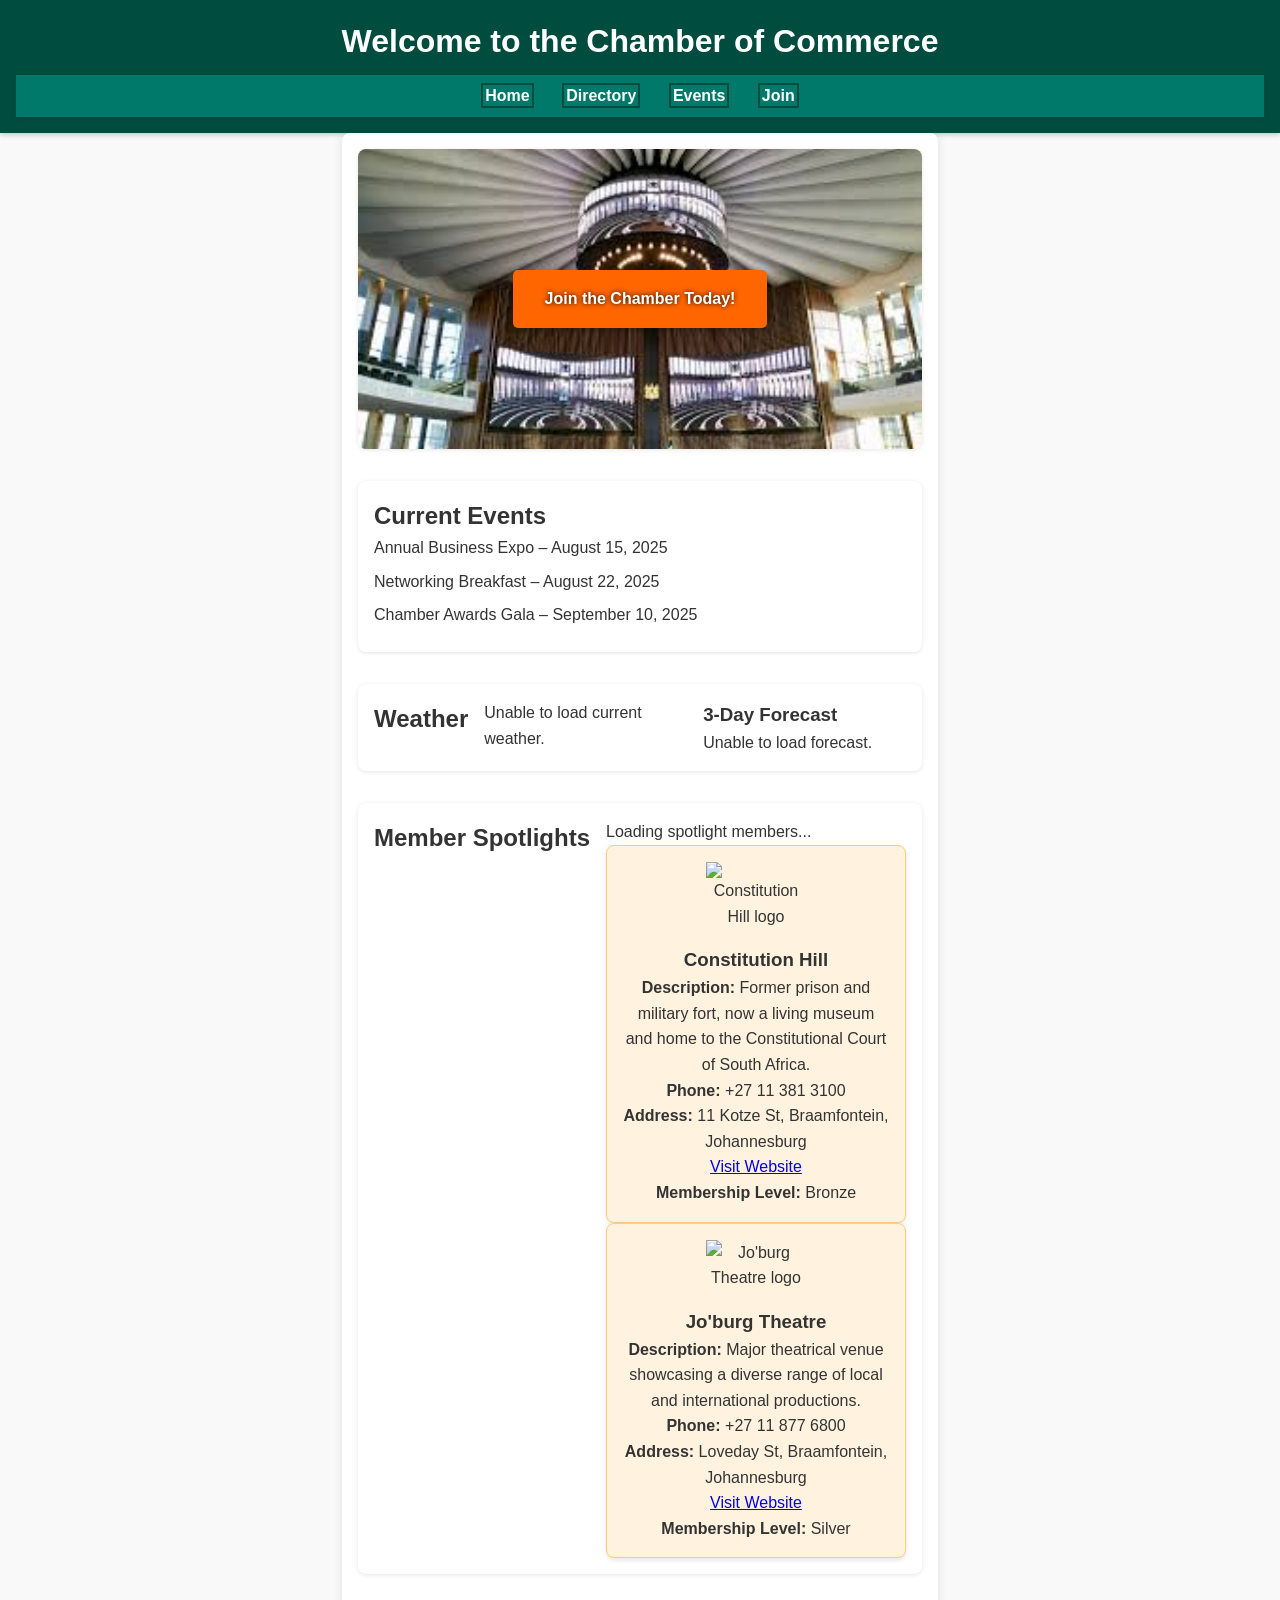
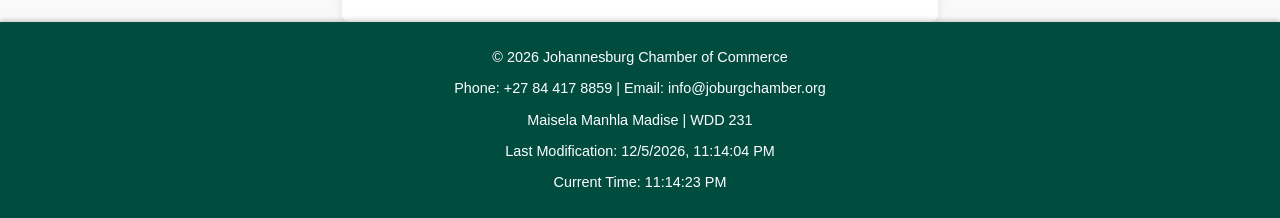
==== chamber/index.html @ 11a00ff9 "Add" ====
<!DOCTYPE html>
<html lang="en-US">
<head>
  <meta charset="UTF-8" />
  <meta name="viewport" content="width=device-width, initial-scale=1.0" />
  <meta name="description" content="Home of members for the Johannesburg Chamber of Commerce. Find local businesses and services." />
  <meta name="author" content="Maisela Manhla Madise" />
  <title>Chamber of Commerce Home</title>
  <link rel="stylesheet" href="styles/chamber.css" />
  <style>
   
    body {
      font-family: Arial, sans-serif;
      margin: 0; padding: 0;
      background: #f9f9f9;
      color: #333;
    }
    header, footer {
      background: #004d40;
      color: white;
      padding: 1rem;
      text-align: center;
    }
    nav a {
      color: white;
      margin: 0 1rem;
      text-decoration: none;
      font-weight: bold;
      outline: 2px solid #004d40; /* Fixed outline with numeric value */
      outline-offset: 2px;
    }
    nav a:hover, nav a:focus {
      background-color: #00332f; /* Darker teal for hover/focus */
      border-radius: 0.5px;
      outline-color: #ff6600; /* highlight on focus */
      outline-offset: 4px;
    }
    main {
      max-width: 1200px;
      margin: auto;
      padding: 1rem;
    }
    .hero {
      position: relative;
      background: url('images/chamber.jpeg') center/cover no-repeat;
      height: 300px;
      display: flex;
      align-items: center;
      justify-content: center;
      color: white;
      text-shadow: 0 0 5px black;
      margin-bottom: 2rem;
    }
    .hero a {
      background: #ff6600;
      padding: 1rem 2rem;
      color: white;
      text-decoration: none;
      font-weight: bold;
      border-radius: 5px;
      box-shadow: 0 3px 6px rgba(0,0,0,0.3);
    }
    section {
      margin-bottom: 2rem;
      background: white;
      padding: 1rem;
      border-radius: 8px;
      box-shadow: 0 1px 4px rgba(0,0,0,0.1);
    }
    .events ul {
      list-style: none;
      padding: 0;
    }
    .events li {
      margin-bottom: 0.5rem;
    }
    .weather {
      display: flex;
      flex-wrap: wrap;
      gap: 1rem;
    }
    .current-weather, .forecast {
      flex: 1 1 200px;
    }
    .forecast-day {
      background: #e3f2fd;
      margin: 0.5rem 0;
      padding: 0.5rem;
      border-radius: 5px;
    }
    .spotlights {
      display: flex;
      flex-wrap: wrap;
      gap: 1rem;
      justify-content: center;
    }
    .spotlight-card {
      background: #fff3e0;
      border: 1px solid #ffcc80;
      border-radius: 8px;
      padding: 1rem;
      width: 300px;
      box-shadow: 0 2px 5px rgba(0,0,0,0.1);
      text-align: center;
    }
    .spotlight-card img {
      max-width: 100px;
      height: auto;
      margin-bottom: 1rem;
    }
    /* Responsive */
    @media (max-width: 600px) {
      .weather {
        flex-direction: column;
      }
      .spotlights {
        flex-direction: column;
        align-items: center;
      }
    }
  </style>
</head>
<body>

<header>
  <h1>Welcome to the Chamber of Commerce</h1>
  <nav>
    <a href="index.html">Home</a>
    <a href="directory.html">Directory</a>
    <a href="events.html">Events</a>
    <a href="join.html">Join</a>
  </nav>
</header>

<main>
  <section class="hero">
    <a href="join.html" role="button" aria-label="Join the Chamber Today">Join the Chamber Today!</a>
  </section>

  <section class="events">
    <h2>Current Events</h2>
    <ul>
      <li>Annual Business Expo – August 15, 2025</li>
      <li>Networking Breakfast – August 22, 2025</li>
      <li>Chamber Awards Gala – September 10, 2025</li>
    </ul>
  </section>

  <section class="weather">
    <h2>Weather</h2>
    <div class="current-weather" aria-live="polite" aria-atomic="true">
      <p>Loading current weather...</p>
    </div>
    <div class="forecast">
      <h3>3-Day Forecast</h3>
      <div id="forecast-container" aria-live="polite" aria-atomic="true">Loading forecast...</div>
    </div>
  </section>

  <section class="spotlights">
    <h2>Member Spotlights</h2>
    <div id="spotlight-container" aria-live="polite" aria-atomic="true">
      <p>Loading spotlight members...</p>
    </div>
  </section>
</main>

<footer>
  <p>&copy; <span id="copyright-year"></span> Johannesburg Chamber of Commerce</p>
  <p>Phone: +27 84 417 8859 | Email: info@joburgchamber.org</p>
  <p>Maisela Manhla Madise | WDD 231</p>
  <p>Last Modification: <span id="last-modified"></span></p>
  <p>Current Time: <span id="current-time"></span></p>
</footer>

<script src="scripts/weather.js"></script>
<script src="scripts/spotlight.js"></script>
<script src="scripts/chamber.js"></script>

<script>
  // Dynamic footer info script
  document.getElementById('copyright-year').textContent = new Date().getFullYear();
  document.getElementById('last-modified').textContent = new Date(document.lastModified).toLocaleString();

  function updateCurrentTime() {
    const now = new Date();
    document.getElementById('current-time').textContent = now.toLocaleTimeString();
  }
  updateCurrentTime();
  setInterval(updateCurrentTime, 1000);
</script>

</body>
</html>
---- chamber/styles/chamber.css ----
/* Basic CSS Reset */
*, *::before, *::after {
  box-sizing: border-box;
  margin: 0;
  padding: 0;
}

body {
  font-family: 'Arial', sans-serif;
  line-height: 1.6;
  color: #333;
  background-color: #f4f4f4;
  min-height: 100vh; /* Ensure body takes full viewport height */
  display: flex;
  flex-direction: column; /* For sticky footer */
}

header {
  background-color: #004d40; /* Dark Teal */
  color: #fff;
  padding: 1rem 0;
  text-align: center;
  box-shadow: 0 2px 5px rgba(0,0,0,0.2);
}

header h1 {
  margin-bottom: 0.5rem;
}

nav {
  background-color: #00796b; /* Medium Teal */
  padding: 0.5rem 0;
  box-shadow: 0 2px 5px rgba(0,0,0,0.1);
}

nav ul {
  list-style: none;
  display: flex;
  justify-content: center;
  gap: 1.5rem;
}

nav ul li a {
  color: #fff;
  text-decoration: none;
  padding: 0.5rem 1rem;
  display: block;
  transition: background-color 0.3s ease;
}

nav ul li a:hover {
  background-color: #004d40; /* Darker Teal on hover */
  border-radius: 5px;
}

nav ul li a:focus {
  outline: 3px solid #004d40;
  outline-offset: 2px;
}

main {
  flex: 1; /* Allows main content to grow and push footer down */
  padding: 20px;
  max-width: 1200px;
  margin: 20px auto;
  background-color: #fff;
  border-radius: 8px;
  box-shadow: 0 0 10px rgba(0,0,0,0.1);
  transition: all 0.3s ease;
}

.view-toggle {
  text-align: center;
  margin-bottom: 20px;
}

.view-toggle button {
  background-color: #00796b;
  color: white;
  border: none;
  padding: 10px 20px;
  margin: 0 5px;
  border-radius: 5px;
  cursor: pointer;
  font-size: 1rem;
  transition: background-color 0.3s ease, transform 0.2s ease;
}

.view-toggle button:hover {
  background-color: #004d40;
  transform: translateY(-2px);
}

.view-toggle button:focus {
  outline: 3px solid #004d40;
  outline-offset: 2px;
}

.view-toggle button.active {
  background-color: #004d40;
  box-shadow: inset 0 0 5px rgba(0,0,0,0.3);
}

/* Grid View Styles */
.member-display.grid-view {
  display: grid;
  grid-template-columns: repeat(auto-fit, minmax(280px, 1fr));
  gap: 20px;
  transition: all 0.3s ease;
}

.member-card {
  background-color: #f9f9f9;
  border: 1px solid #ddd;
  border-radius: 8px;
  padding: 15px;
  text-align: center;
  box-shadow: 0 2px 5px rgba(0,0,0,0.1);
  transition: transform 0.2s ease, box-shadow 0.2s ease;
}

.member-card:hover {
  transform: translateY(-5px);
  box-shadow: 0 4px 10px rgba(0,0,0,0.15);
}

.member-card img {
  max-width: 100%;
  height: 150px; /* Fixed height for consistency */
  object-fit: contain; /* Ensures image fits without cropping */
  border-radius: 4px;
  margin-bottom: 10px;
  background-color: #e0e0e0; /* Placeholder background */
  opacity: 0;
  animation: fadeIn 0.6s forwards;
}

.member-card h3 {
  color: #004d40;
  margin-bottom: 5px;
}

.member-card p {
  font-size: 0.9rem;
  margin-bottom: 3px;
}

.member-card a {
  color: #00796b;
  text-decoration: none;
  font-weight: bold;
  display: block;
  margin-top: 10px;
}

.member-card a:hover {
  text-decoration: underline;
}

.member-card a:focus {
  outline: 3px solid #004d40;
  outline-offset: 2px;
}

/* List View Styles */
.member-display.list-view {
  display: flex;
  flex-direction: column;
  gap: 10px;
  transition: all 0.3s ease;
}

.member-list-item {
  background-color: #f9f9f9;
  border: 1px solid #ddd;
  border-radius: 8px;
  padding: 10px 15px;
  display: flex;
  align-items: center;
  gap: 15px;
  box-shadow: 0 1px 3px rgba(0,0,0,0.08);
  transition: background-color 0.2s ease;
}

.member-list-item:hover {
  background-color: #eef;
}

.member-list-item img {
  width: 60px; /* Smaller image for list view */
  height: 60px;
  object-fit: contain;
  border-radius: 4px;
  flex-shrink: 0; /* Prevent image from shrinking */
  background-color: #e0e0e0; /* Placeholder background */
  opacity: 0;
  animation: fadeIn 0.6s forwards;
}

.member-info {
  flex-grow: 1;
}

.member-info h3 {
  color: #004d40;
  margin-bottom: 2px;
}

.member-info p {
  font-size: 0.85rem;
  margin-bottom: 1px;
}

.member-info a {
  color: #00796b;
  text-decoration: none;
  font-weight: bold;
  font-size: 0.85rem;
}

.member-info a:hover {
  text-decoration: underline;
}

.member-info a:focus {
  outline: 3px solid #004d40;
  outline-offset: 2px;
}

footer {
  background-color: #004d40;
  color: #fff;
  text-align: center;
  padding: 1.5rem 0;
  margin-top: auto; /* Pushes footer to the bottom */
  box-shadow: 0 -2px 5px rgba(0,0,0,0.2);
  /* Uncomment below to make footer sticky */
  /* position: sticky;
  bottom: 0;
  z-index: 1000; */
}

footer p {
  margin: 0.5rem 0;
  font-size: 0.9rem;
}

/* Fade-in animation */
@keyframes fadeIn {
  to {
    opacity: 1;
  }
}

/* Responsive adjustments */
@media (max-width: 768px) {
  nav ul {
      flex-direction: column;
      gap: 0;
  }

  nav ul li a {
      padding: 0.8rem 1rem;
      text-align: center;
  }

  .member-display.grid-view {
      grid-template-columns: 1fr; /* Single column for smaller screens */
  }

  .member-list-item {
      flex-direction: column;
      text-align: center;
  }

  .member-list-item img {
      margin-bottom: 10px;
  }
}

@media (max-width: 480px) {
  header h1 {
      font-size: 1.8rem;
  }

  .view-toggle button {
      padding: 8px 15px;
      font-size: 0.9rem;
  }
}
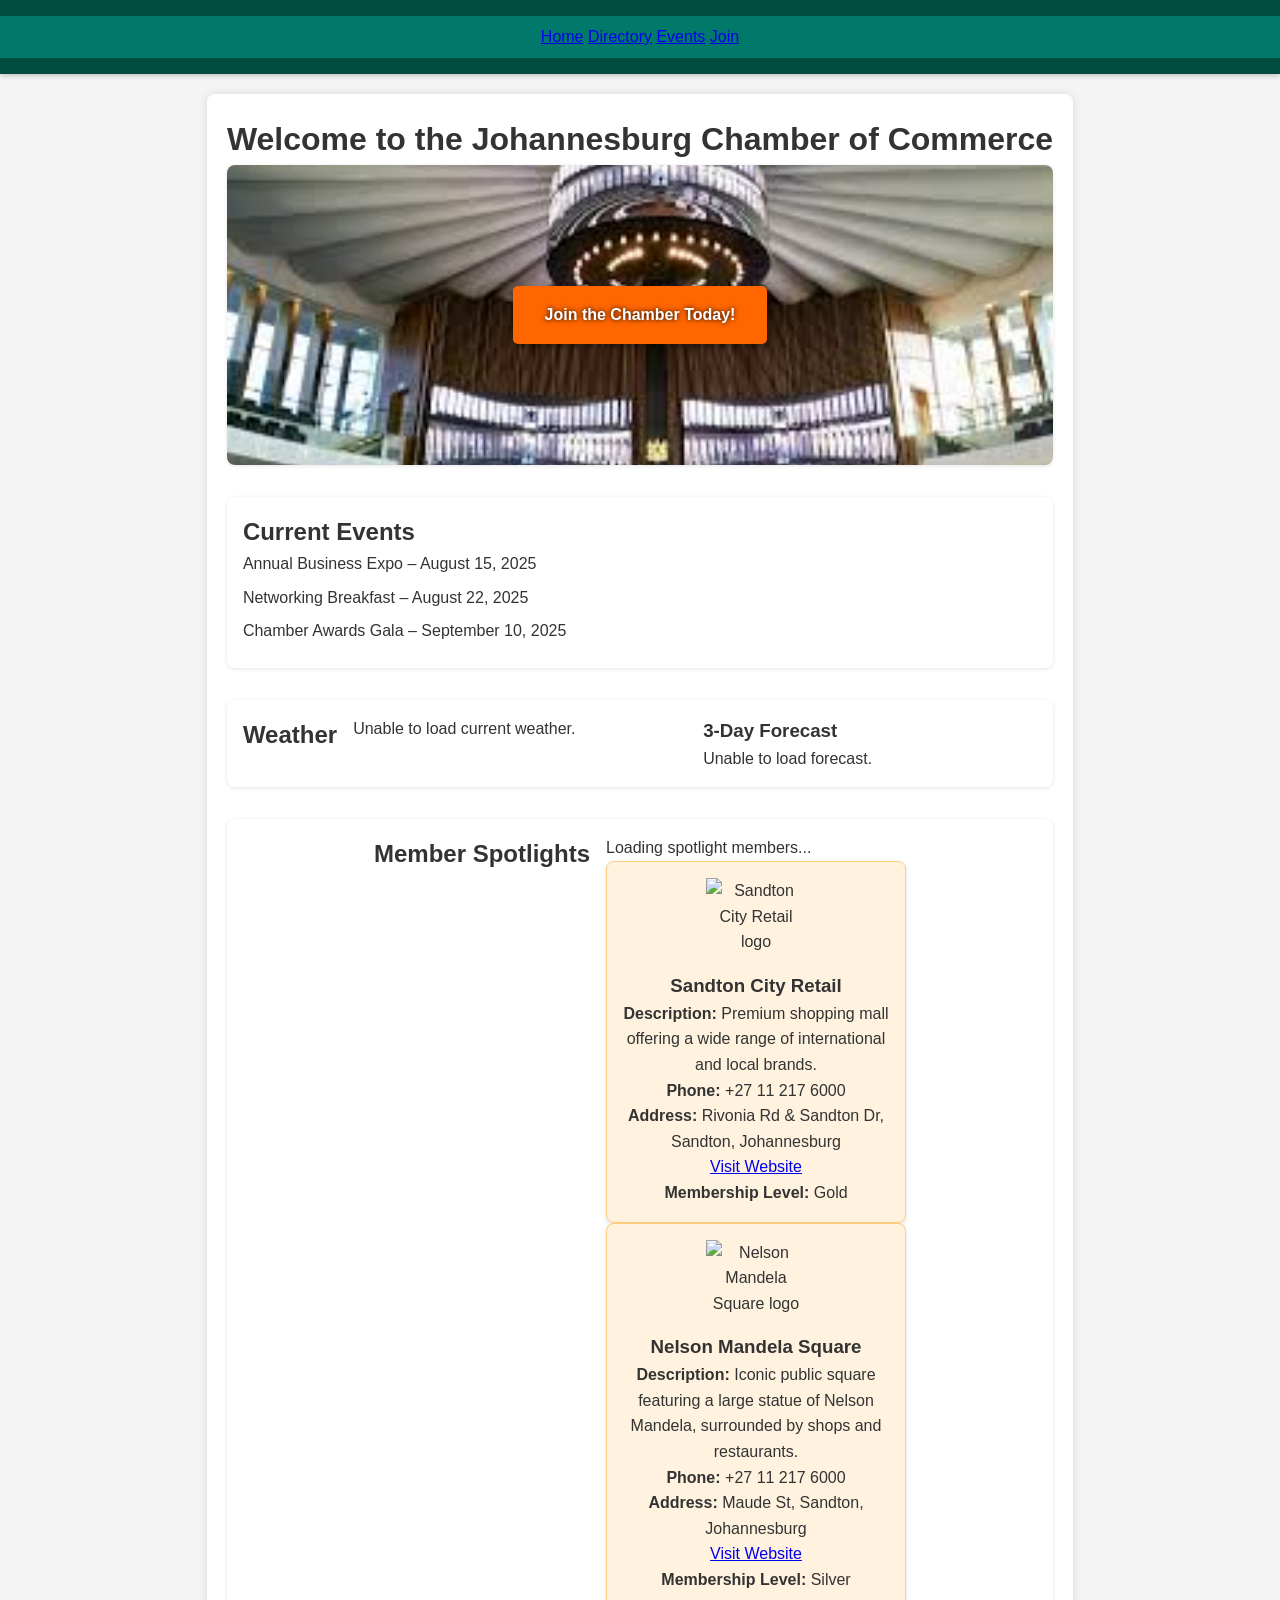
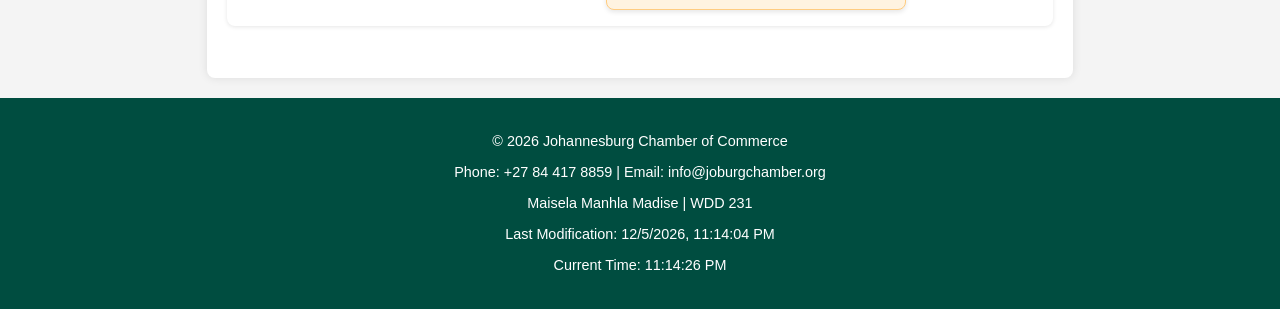
==== commit 1aaf7bba: "Updated" ====
--- a/chamber/index.html
+++ b/chamber/index.html
@@ -1,129 +1,27 @@
 <!DOCTYPE html>
 <html lang="en-US">
 <head>
-  <meta charset="UTF-8" />
-  <meta name="viewport" content="width=device-width, initial-scale=1.0" />
-  <meta name="description" content="Home of members for the Johannesburg Chamber of Commerce. Find local businesses and services." />
-  <meta name="author" content="Maisela Manhla Madise" />
-  <title>Chamber of Commerce Home</title>
-  <link rel="stylesheet" href="styles/chamber.css" />
-  <style>
-   
-    body {
-      font-family: Arial, sans-serif;
-      margin: 0; padding: 0;
-      background: #f9f9f9;
-      color: #333;
-    }
-    header, footer {
-      background: #004d40;
-      color: white;
-      padding: 1rem;
-      text-align: center;
-    }
-    nav a {
-      color: white;
-      margin: 0 1rem;
-      text-decoration: none;
-      font-weight: bold;
-      outline: 2px solid #004d40; /* Fixed outline with numeric value */
-      outline-offset: 2px;
-    }
-    nav a:hover, nav a:focus {
-      background-color: #00332f; /* Darker teal for hover/focus */
-      border-radius: 0.5px;
-      outline-color: #ff6600; /* highlight on focus */
-      outline-offset: 4px;
-    }
-    main {
-      max-width: 1200px;
-      margin: auto;
-      padding: 1rem;
-    }
-    .hero {
-      position: relative;
-      background: url('images/chamber.jpeg') center/cover no-repeat;
-      height: 300px;
-      display: flex;
-      align-items: center;
-      justify-content: center;
-      color: white;
-      text-shadow: 0 0 5px black;
-      margin-bottom: 2rem;
-    }
-    .hero a {
-      background: #ff6600;
-      padding: 1rem 2rem;
-      color: white;
-      text-decoration: none;
-      font-weight: bold;
-      border-radius: 5px;
-      box-shadow: 0 3px 6px rgba(0,0,0,0.3);
-    }
-    section {
-      margin-bottom: 2rem;
-      background: white;
-      padding: 1rem;
-      border-radius: 8px;
-      box-shadow: 0 1px 4px rgba(0,0,0,0.1);
-    }
-    .events ul {
-      list-style: none;
-      padding: 0;
-    }
-    .events li {
-      margin-bottom: 0.5rem;
-    }
-    .weather {
-      display: flex;
-      flex-wrap: wrap;
-      gap: 1rem;
-    }
-    .current-weather, .forecast {
-      flex: 1 1 200px;
-    }
-    .forecast-day {
-      background: #e3f2fd;
-      margin: 0.5rem 0;
-      padding: 0.5rem;
-      border-radius: 5px;
-    }
-    .spotlights {
-      display: flex;
-      flex-wrap: wrap;
-      gap: 1rem;
-      justify-content: center;
-    }
-    .spotlight-card {
-      background: #fff3e0;
-      border: 1px solid #ffcc80;
-      border-radius: 8px;
-      padding: 1rem;
-      width: 300px;
-      box-shadow: 0 2px 5px rgba(0,0,0,0.1);
-      text-align: center;
-    }
-    .spotlight-card img {
-      max-width: 100px;
-      height: auto;
-      margin-bottom: 1rem;
-    }
-    /* Responsive */
-    @media (max-width: 600px) {
-      .weather {
-        flex-direction: column;
-      }
-      .spotlights {
-        flex-direction: column;
-        align-items: center;
-      }
-    }
-  </style>
+  <meta charset="utf-8">
+  <meta name="viewport" content="width=device-width, initial-scale=1.0">
+  <meta name="description" content="Connect with local businesses, explore events, and discover opportunities at the Johannesburg Chamber of Commerce.">
+  <meta name="author" content="Maisela Manhla Madise">
+  <title>Johannesburg Chamber of Commerce | Home</title>
+  
+  <!-- Favicon -->
+  <link rel="icon" href="images/favicon.ico" type="image/x-icon">
+
+  <!-- Open Graph Metadata -->
+  <meta property="og:title" content="Johannesburg Chamber of Commerce">
+  <meta property="og:description" content="Supporting businesses, hosting events, and building community in Johannesburg.">
+  <meta property="og:image" content="images/chamber.jpeg">
+  <meta property="og:url" content="https://yourchamberurl.com">
+
+  <!-- External CSS -->
+  <link rel="stylesheet" href="styles/chamber.css">
 </head>
 <body>
 
 <header>
-  <h1>Welcome to the Chamber of Commerce</h1>
   <nav>
     <a href="index.html">Home</a>
     <a href="directory.html">Directory</a>
@@ -133,6 +31,8 @@
 </header>
 
 <main>
+  <h1>Welcome to the Johannesburg Chamber of Commerce</h1>
+
   <section class="hero">
     <a href="join.html" role="button" aria-label="Join the Chamber Today">Join the Chamber Today!</a>
   </section>
@@ -173,12 +73,13 @@
   <p>Current Time: <span id="current-time"></span></p>
 </footer>
 
+<!-- External JavaScript -->
 <script src="scripts/weather.js"></script>
 <script src="scripts/spotlight.js"></script>
 <script src="scripts/chamber.js"></script>
 
+<!-- Footer Script -->
 <script>
-  // Dynamic footer info script
   document.getElementById('copyright-year').textContent = new Date().getFullYear();
   document.getElementById('last-modified').textContent = new Date(document.lastModified).toLocaleString();
 
--- a/chamber/styles/chamber.css
+++ b/chamber/styles/chamber.css
@@ -1,4 +1,4 @@
-/* Basic CSS Reset */
+/* ---------------- GLOBAL RESET & BASE ---------------- */
 *, *::before, *::after {
   box-sizing: border-box;
   margin: 0;
@@ -10,27 +10,23 @@
   line-height: 1.6;
   color: #333;
   background-color: #f4f4f4;
-  min-height: 100vh; /* Ensure body takes full viewport height */
-  display: flex;
-  flex-direction: column; /* For sticky footer */
-}
-
+  min-height: 100vh;
+  display: flex;
+  flex-direction: column;
+}
+
+/* ---------------- HEADER & NAV ---------------- */
 header {
-  background-color: #004d40; /* Dark Teal */
+  background-color: #004d40;
   color: #fff;
   padding: 1rem 0;
   text-align: center;
   box-shadow: 0 2px 5px rgba(0,0,0,0.2);
 }
 
-header h1 {
-  margin-bottom: 0.5rem;
-}
-
 nav {
-  background-color: #00796b; /* Medium Teal */
+  background-color: #00796b;
   padding: 0.5rem 0;
-  box-shadow: 0 2px 5px rgba(0,0,0,0.1);
 }
 
 nav ul {
@@ -38,6 +34,7 @@
   display: flex;
   justify-content: center;
   gap: 1.5rem;
+  flex-wrap: wrap;
 }
 
 nav ul li a {
@@ -49,26 +46,106 @@
 }
 
 nav ul li a:hover {
-  background-color: #004d40; /* Darker Teal on hover */
+  background-color: #004d40;
   border-radius: 5px;
 }
 
 nav ul li a:focus {
-  outline: 3px solid #004d40;
+  outline: 3px solid #ff6600;
   outline-offset: 2px;
 }
 
+/* ---------------- MAIN ---------------- */
 main {
-  flex: 1; /* Allows main content to grow and push footer down */
+  flex: 1;
   padding: 20px;
   max-width: 1200px;
   margin: 20px auto;
   background-color: #fff;
   border-radius: 8px;
   box-shadow: 0 0 10px rgba(0,0,0,0.1);
-  transition: all 0.3s ease;
-}
-
+}
+
+/* ---------------- HOMEPAGE SECTIONS ---------------- */
+.hero {
+  background: url('../images/chamber.jpeg') center/cover no-repeat;
+  height: 300px;
+  display: flex;
+  align-items: center;
+  justify-content: center;
+  color: white;
+  text-shadow: 0 0 5px black;
+  margin-bottom: 2rem;
+}
+
+.hero a {
+  background: #ff6600;
+  padding: 1rem 2rem;
+  color: white;
+  text-decoration: none;
+  font-weight: bold;
+  border-radius: 5px;
+  box-shadow: 0 3px 6px rgba(0,0,0,0.3);
+}
+
+section {
+  margin-bottom: 2rem;
+  background: white;
+  padding: 1rem;
+  border-radius: 8px;
+  box-shadow: 0 1px 4px rgba(0,0,0,0.1);
+}
+
+.events ul {
+  list-style: none;
+  padding-left: 0;
+}
+
+.events li {
+  margin-bottom: 0.5rem;
+}
+
+.weather {
+  display: flex;
+  flex-wrap: wrap;
+  gap: 1rem;
+}
+
+.current-weather, .forecast {
+  flex: 1 1 200px;
+}
+
+.forecast-day {
+  background: #e3f2fd;
+  margin: 0.5rem 0;
+  padding: 0.5rem;
+  border-radius: 5px;
+}
+
+.spotlights {
+  display: flex;
+  flex-wrap: wrap;
+  gap: 1rem;
+  justify-content: center;
+}
+
+.spotlight-card {
+  background: #fff3e0;
+  border: 1px solid #ffcc80;
+  border-radius: 8px;
+  padding: 1rem;
+  width: 300px;
+  text-align: center;
+  box-shadow: 0 2px 5px rgba(0,0,0,0.1);
+}
+
+.spotlight-card img {
+  max-width: 100px;
+  height: auto;
+  margin-bottom: 1rem;
+}
+
+/* ---------------- DIRECTORY VIEW TOGGLE ---------------- */
 .view-toggle {
   text-align: center;
   margin-bottom: 20px;
@@ -101,12 +178,11 @@
   box-shadow: inset 0 0 5px rgba(0,0,0,0.3);
 }
 
-/* Grid View Styles */
+/* ---------------- GRID VIEW ---------------- */
 .member-display.grid-view {
   display: grid;
   grid-template-columns: repeat(auto-fit, minmax(280px, 1fr));
   gap: 20px;
-  transition: all 0.3s ease;
 }
 
 .member-card {
@@ -116,23 +192,15 @@
   padding: 15px;
   text-align: center;
   box-shadow: 0 2px 5px rgba(0,0,0,0.1);
-  transition: transform 0.2s ease, box-shadow 0.2s ease;
-}
-
-.member-card:hover {
-  transform: translateY(-5px);
-  box-shadow: 0 4px 10px rgba(0,0,0,0.15);
 }
 
 .member-card img {
   max-width: 100%;
-  height: 150px; /* Fixed height for consistency */
-  object-fit: contain; /* Ensures image fits without cropping */
+  height: 150px;
+  object-fit: contain;
   border-radius: 4px;
   margin-bottom: 10px;
-  background-color: #e0e0e0; /* Placeholder background */
-  opacity: 0;
-  animation: fadeIn 0.6s forwards;
+  background-color: #e0e0e0;
 }
 
 .member-card h3 {
@@ -157,17 +225,11 @@
   text-decoration: underline;
 }
 
-.member-card a:focus {
-  outline: 3px solid #004d40;
-  outline-offset: 2px;
-}
-
-/* List View Styles */
+/* ---------------- LIST VIEW ---------------- */
 .member-display.list-view {
   display: flex;
   flex-direction: column;
   gap: 10px;
-  transition: all 0.3s ease;
 }
 
 .member-list-item {
@@ -178,23 +240,14 @@
   display: flex;
   align-items: center;
   gap: 15px;
-  box-shadow: 0 1px 3px rgba(0,0,0,0.08);
-  transition: background-color 0.2s ease;
-}
-
-.member-list-item:hover {
-  background-color: #eef;
 }
 
 .member-list-item img {
-  width: 60px; /* Smaller image for list view */
+  width: 60px;
   height: 60px;
   object-fit: contain;
   border-radius: 4px;
-  flex-shrink: 0; /* Prevent image from shrinking */
-  background-color: #e0e0e0; /* Placeholder background */
-  opacity: 0;
-  animation: fadeIn 0.6s forwards;
+  background-color: #e0e0e0;
 }
 
 .member-info {
@@ -218,26 +271,13 @@
   font-size: 0.85rem;
 }
 
-.member-info a:hover {
-  text-decoration: underline;
-}
-
-.member-info a:focus {
-  outline: 3px solid #004d40;
-  outline-offset: 2px;
-}
-
+/* ---------------- FOOTER ---------------- */
 footer {
   background-color: #004d40;
   color: #fff;
   text-align: center;
   padding: 1.5rem 0;
-  margin-top: auto; /* Pushes footer to the bottom */
-  box-shadow: 0 -2px 5px rgba(0,0,0,0.2);
-  /* Uncomment below to make footer sticky */
-  /* position: sticky;
-  bottom: 0;
-  z-index: 1000; */
+  margin-top: auto;
 }
 
 footer p {
@@ -245,46 +285,44 @@
   font-size: 0.9rem;
 }
 
-/* Fade-in animation */
+/* ---------------- ANIMATIONS ---------------- */
 @keyframes fadeIn {
-  to {
-    opacity: 1;
-  }
-}
-
-/* Responsive adjustments */
+  from { opacity: 0; }
+  to { opacity: 1; }
+}
+
+/* ---------------- RESPONSIVE ---------------- */
 @media (max-width: 768px) {
   nav ul {
-      flex-direction: column;
-      gap: 0;
+    flex-direction: column;
+    gap: 0;
   }
 
   nav ul li a {
-      padding: 0.8rem 1rem;
-      text-align: center;
+    text-align: center;
   }
 
   .member-display.grid-view {
-      grid-template-columns: 1fr; /* Single column for smaller screens */
+    grid-template-columns: 1fr;
   }
 
   .member-list-item {
-      flex-direction: column;
-      text-align: center;
+    flex-direction: column;
+    text-align: center;
   }
 
   .member-list-item img {
-      margin-bottom: 10px;
+    margin-bottom: 10px;
   }
 }
 
 @media (max-width: 480px) {
   header h1 {
-      font-size: 1.8rem;
+    font-size: 1.8rem;
   }
 
   .view-toggle button {
-      padding: 8px 15px;
-      font-size: 0.9rem;
-  }
-}
+    padding: 8px 15px;
+    font-size: 0.9rem;
+  }
+}
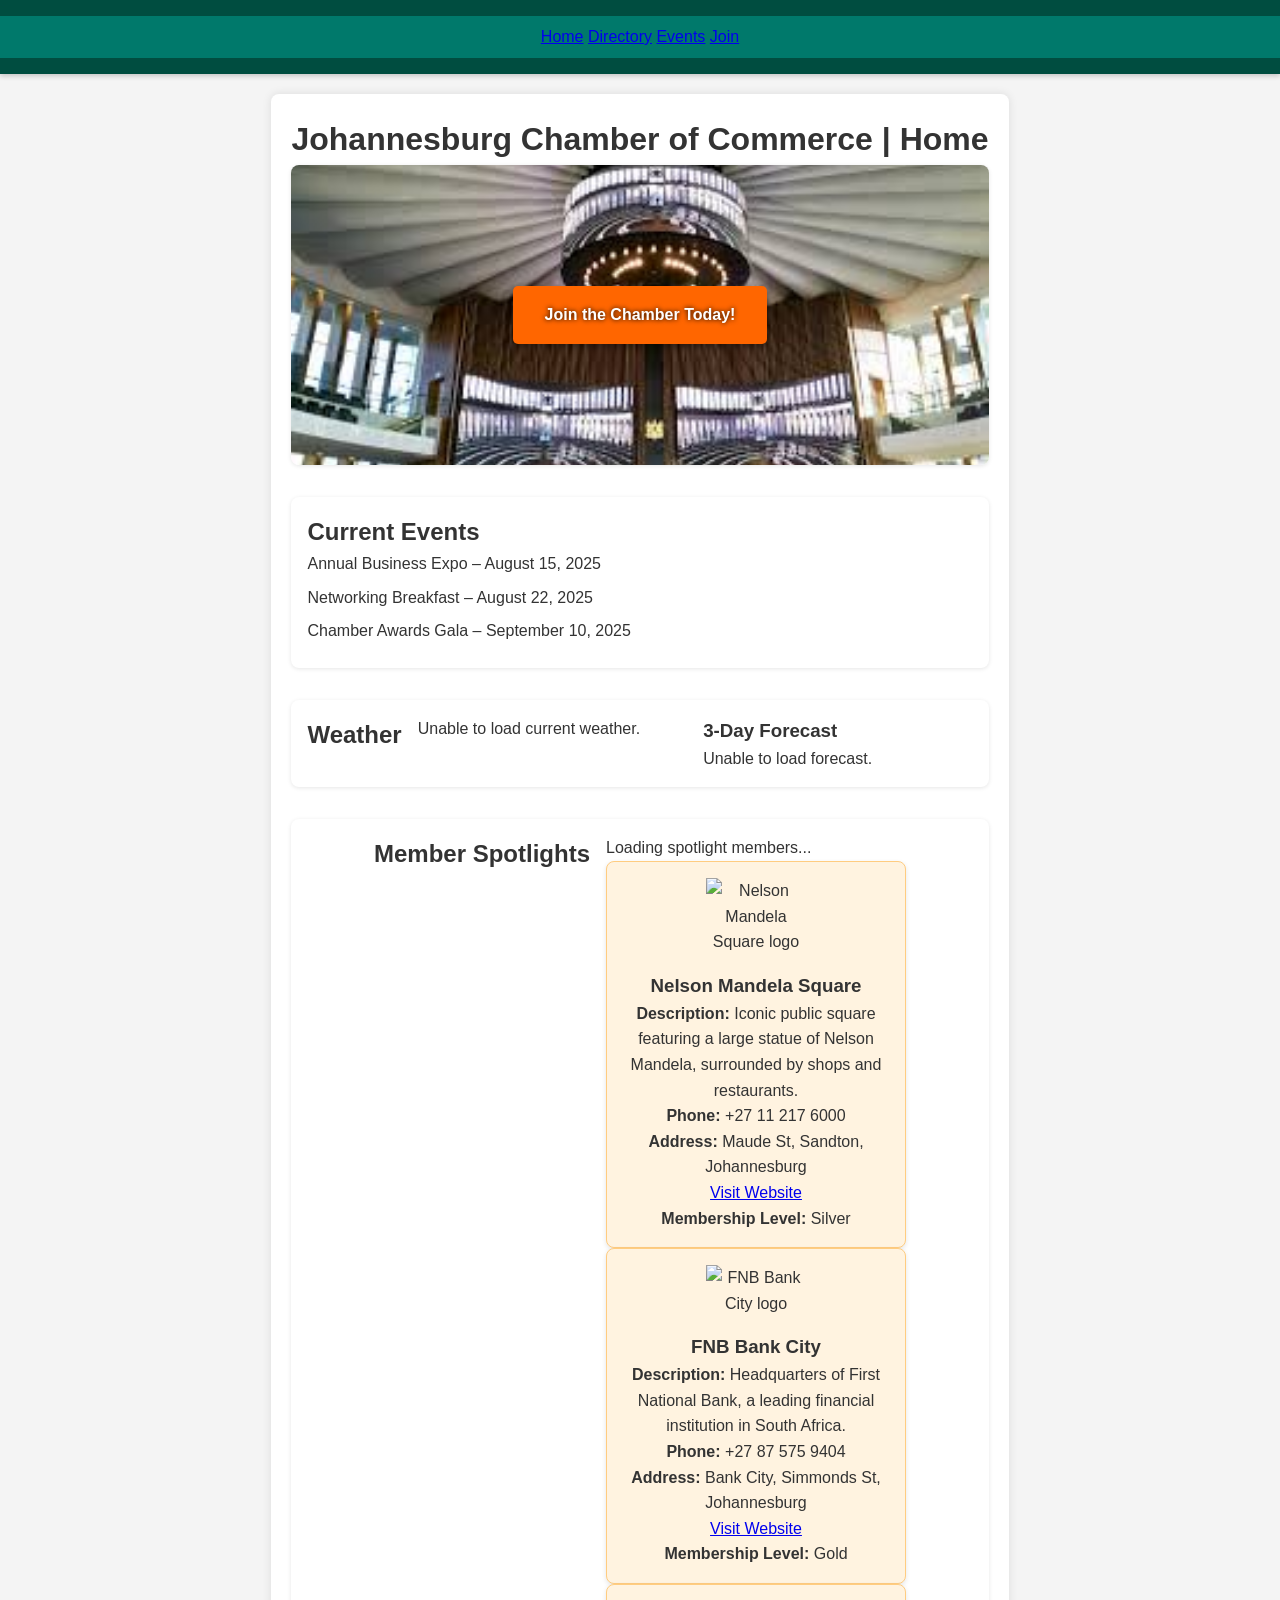
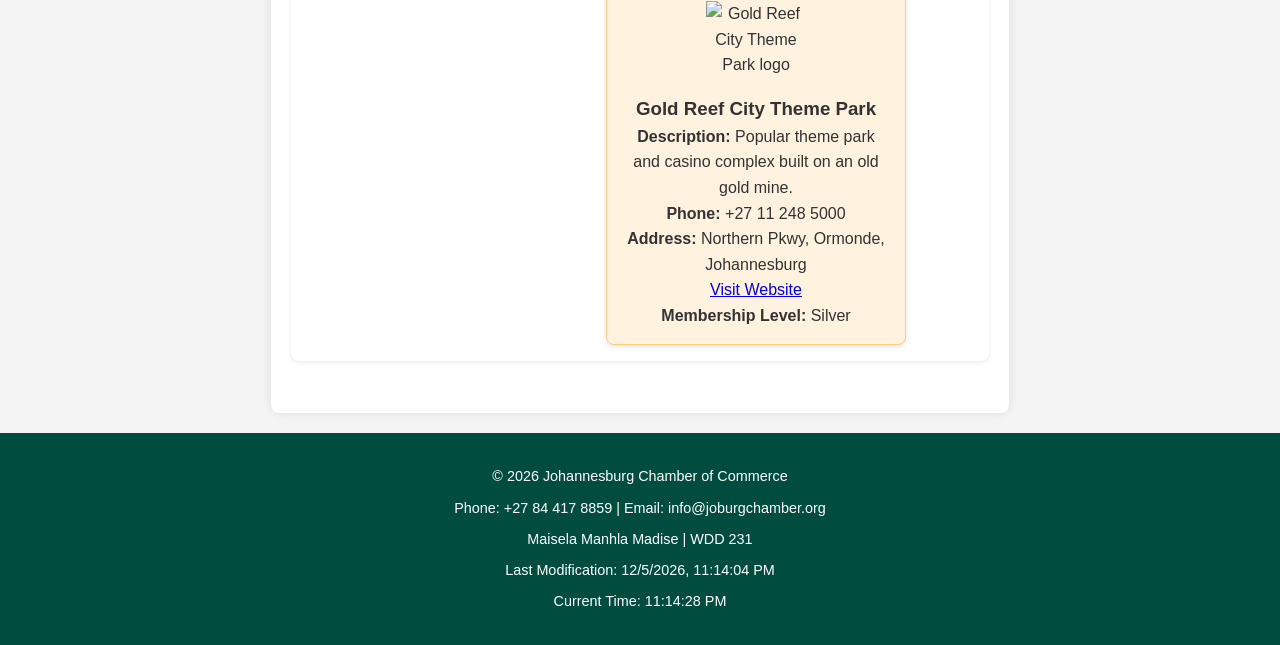
==== commit ad634ad3: "New" ====
--- a/chamber/index.html
+++ b/chamber/index.html
@@ -1,20 +1,21 @@
 <!DOCTYPE html>
 <html lang="en-US">
 <head>
-  <meta charset="utf-8">
+  <meta charset="UTF-8">
   <meta name="viewport" content="width=device-width, initial-scale=1.0">
-  <meta name="description" content="Connect with local businesses, explore events, and discover opportunities at the Johannesburg Chamber of Commerce.">
+  <meta name="description" content="Home of members for the Johannesburg Chamber of Commerce. Find local businesses and services.">
   <meta name="author" content="Maisela Manhla Madise">
   <title>Johannesburg Chamber of Commerce | Home</title>
-  
+
   <!-- Favicon -->
   <link rel="icon" href="images/favicon.ico" type="image/x-icon">
+  <link rel="shortcut icon" href="images/favicon.ico" type="image/x-icon">
 
   <!-- Open Graph Metadata -->
-  <meta property="og:title" content="Johannesburg Chamber of Commerce">
-  <meta property="og:description" content="Supporting businesses, hosting events, and building community in Johannesburg.">
+  <meta property="og:title" content="Johannesburg Chamber of Commerce Home">
+  <meta property="og:description" content="Home of members for the Johannesburg Chamber of Commerce. Find local businesses and services.">
   <meta property="og:image" content="images/chamber.jpeg">
-  <meta property="og:url" content="https://yourchamberurl.com">
+  <meta property="og:url" content="https://localhost/chamber">
 
   <!-- External CSS -->
   <link rel="stylesheet" href="styles/chamber.css">
@@ -22,7 +23,7 @@
 <body>
 
 <header>
-  <nav>
+  <nav aria-label="Main navigation">
     <a href="index.html">Home</a>
     <a href="directory.html">Directory</a>
     <a href="events.html">Events</a>
@@ -31,7 +32,7 @@
 </header>
 
 <main>
-  <h1>Welcome to the Johannesburg Chamber of Commerce</h1>
+  <h1>Johannesburg Chamber of Commerce | Home</h1>
 
   <section class="hero">
     <a href="join.html" role="button" aria-label="Join the Chamber Today">Join the Chamber Today!</a>
@@ -74,9 +75,9 @@
 </footer>
 
 <!-- External JavaScript -->
-<script src="scripts/weather.js"></script>
-<script src="scripts/spotlight.js"></script>
-<script src="scripts/chamber.js"></script>
+<script src="scripts/weather.js" defer></script>
+<script src="scripts/spotlight.js" defer></script>
+<script src="scripts/chamber.js" defer></script>
 
 <!-- Footer Script -->
 <script>
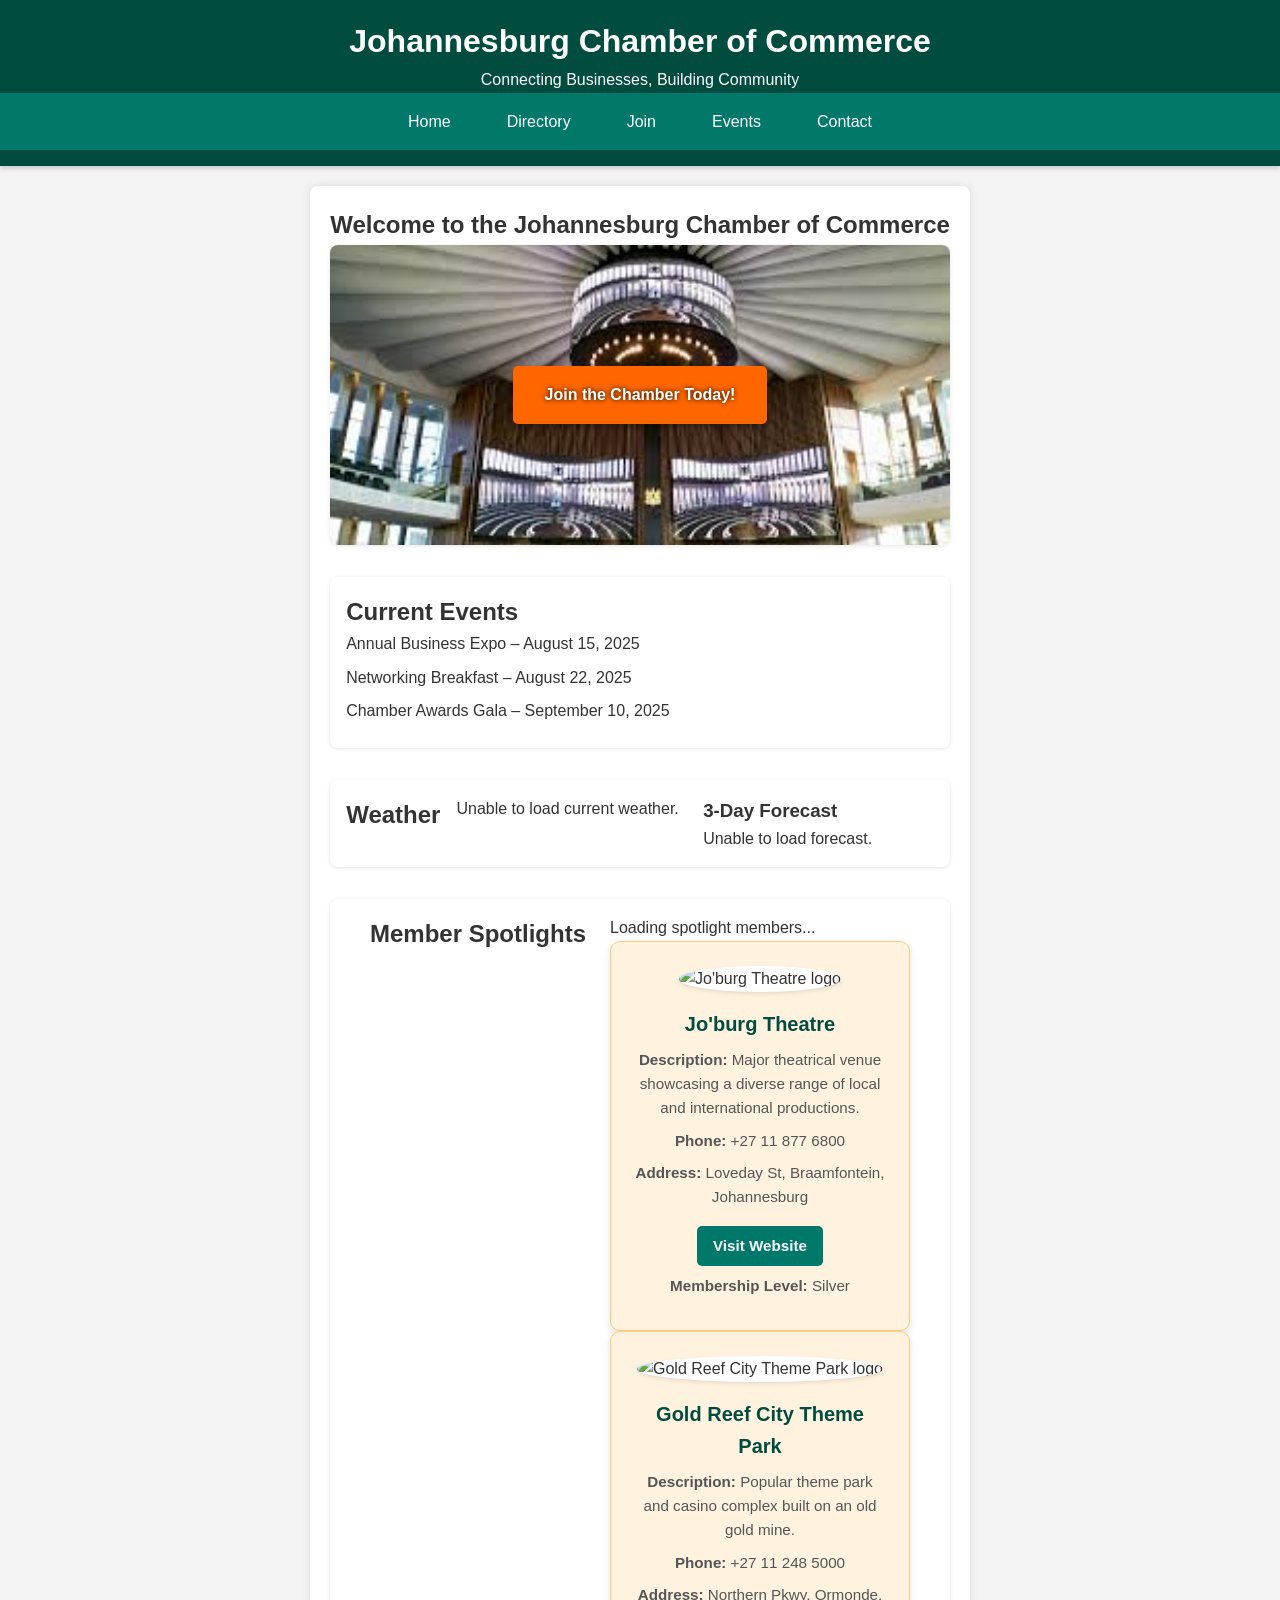
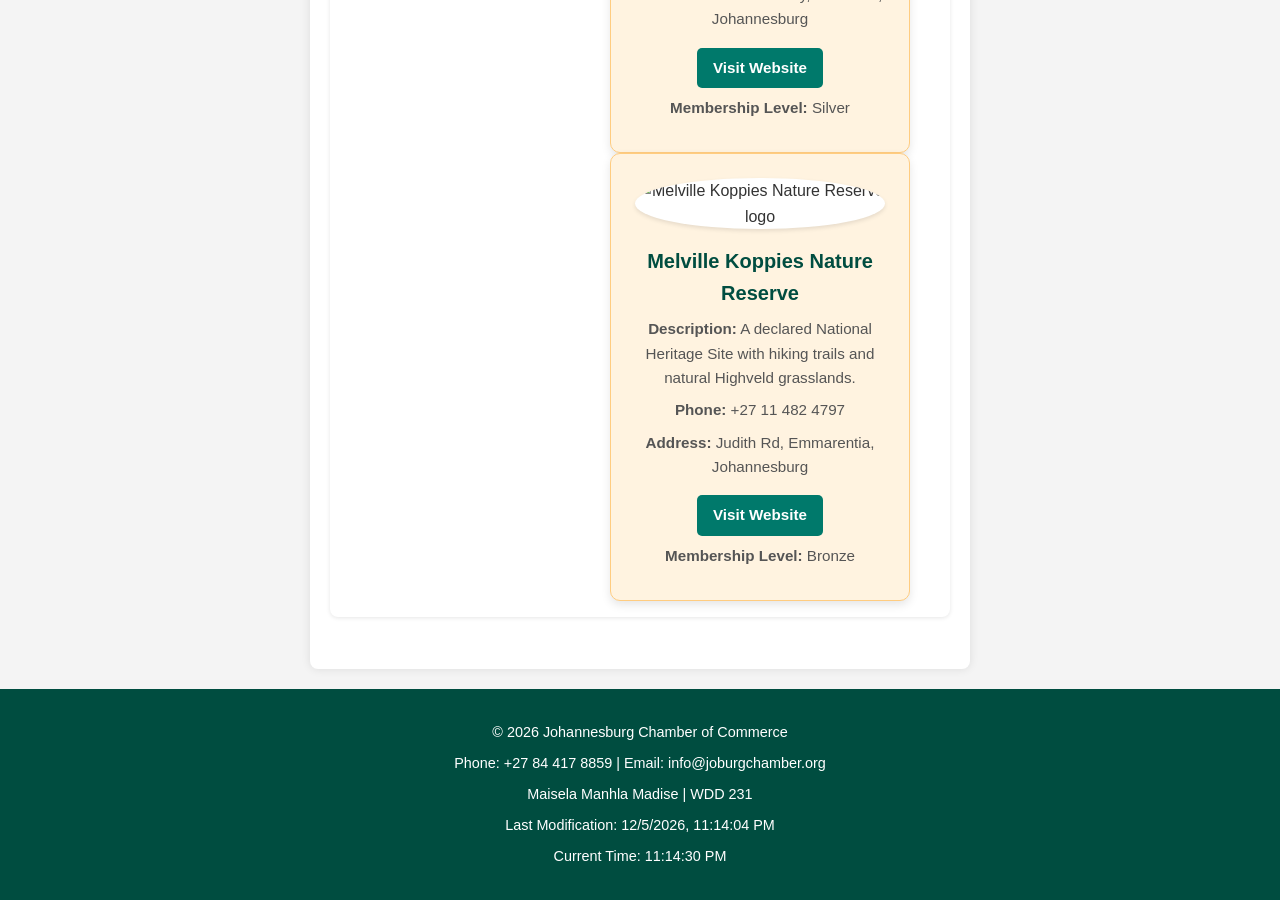
==== commit 4b0cb9a6: "Updated" ====
--- a/chamber/index.html
+++ b/chamber/index.html
@@ -1,96 +1,97 @@
 <!DOCTYPE html>
 <html lang="en-US">
 <head>
-  <meta charset="UTF-8">
-  <meta name="viewport" content="width=device-width, initial-scale=1.0">
-  <meta name="description" content="Home of members for the Johannesburg Chamber of Commerce. Find local businesses and services.">
-  <meta name="author" content="Maisela Manhla Madise">
+  <meta charset="UTF-8" />
+  <meta name="viewport" content="width=device-width, initial-scale=1" />
+  <meta name="description" content="Home of members for the Johannesburg Chamber of Commerce. Find local businesses and services." />
+  <meta name="author" content="Maisela Manhla Madise" />
   <title>Johannesburg Chamber of Commerce | Home</title>
 
   <!-- Favicon -->
-  <link rel="icon" href="images/favicon.ico" type="image/x-icon">
-  <link rel="shortcut icon" href="images/favicon.ico" type="image/x-icon">
+  <link rel="icon" href="images/favicon.ico" type="image/x-icon" />
 
   <!-- Open Graph Metadata -->
-  <meta property="og:title" content="Johannesburg Chamber of Commerce Home">
-  <meta property="og:description" content="Home of members for the Johannesburg Chamber of Commerce. Find local businesses and services.">
-  <meta property="og:image" content="images/chamber.jpeg">
-  <meta property="og:url" content="https://localhost/chamber">
+  <meta property="og:title" content="Johannesburg Chamber of Commerce Home" />
+  <meta property="og:description" content="Home of members for the Johannesburg Chamber of Commerce. Find local businesses and services." />
+  <meta property="og:image" content="https://maiselamandisa.github.io/chamber/images/chamber.jpeg" />
+  <meta property="og:url" content="https://maiselamandisa.github.io/chamber/" />
+  <meta property="og:type" content="website" />
 
-  <!-- External CSS -->
-  <link rel="stylesheet" href="styles/chamber.css">
+  <!-- CSS -->
+  <link rel="stylesheet" href="styles/chamber.css" />
 </head>
 <body>
+  <header>
+    <h1>Johannesburg Chamber of Commerce</h1>
+    <p>Connecting Businesses, Building Community</p>
+    <nav aria-label="Main navigation">
+      <ul>
+        <li><a href="index.html" class="active">Home</a></li>
+        <li><a href="directory.html">Directory</a></li>
+        <li><a href="join.html">Join</a></li>
+        <li><a href="events.html">Events</a></li>
+        <li><a href="contact.html">Contact</a></li>
+      </ul>
+    </nav>
+  </header>
 
-<header>
-  <nav aria-label="Main navigation">
-    <a href="index.html">Home</a>
-    <a href="directory.html">Directory</a>
-    <a href="events.html">Events</a>
-    <a href="join.html">Join</a>
-  </nav>
-</header>
+  <main>
+    <h2>Welcome to the Johannesburg Chamber of Commerce</h2>
 
-<main>
-  <h1>Johannesburg Chamber of Commerce | Home</h1>
+    <section class="hero">
+      <a href="join.html" role="button" aria-label="Join the Chamber Today">Join the Chamber Today!</a>
+    </section>
 
-  <section class="hero">
-    <a href="join.html" role="button" aria-label="Join the Chamber Today">Join the Chamber Today!</a>
-  </section>
+    <section class="events">
+      <h2>Current Events</h2>
+      <ul>
+        <li>Annual Business Expo – August 15, 2025</li>
+        <li>Networking Breakfast – August 22, 2025</li>
+        <li>Chamber Awards Gala – September 10, 2025</li>
+      </ul>
+    </section>
 
-  <section class="events">
-    <h2>Current Events</h2>
-    <ul>
-      <li>Annual Business Expo – August 15, 2025</li>
-      <li>Networking Breakfast – August 22, 2025</li>
-      <li>Chamber Awards Gala – September 10, 2025</li>
-    </ul>
-  </section>
+    <section class="weather">
+      <h2>Weather</h2>
+      <div class="current-weather" aria-live="polite" aria-atomic="true">
+        <p>Loading current weather...</p>
+      </div>
+      <div class="forecast">
+        <h3>3-Day Forecast</h3>
+        <div id="forecast-container" aria-live="polite" aria-atomic="true">Loading forecast...</div>
+      </div>
+    </section>
 
-  <section class="weather">
-    <h2>Weather</h2>
-    <div class="current-weather" aria-live="polite" aria-atomic="true">
-      <p>Loading current weather...</p>
-    </div>
-    <div class="forecast">
-      <h3>3-Day Forecast</h3>
-      <div id="forecast-container" aria-live="polite" aria-atomic="true">Loading forecast...</div>
-    </div>
-  </section>
+    <section class="spotlights">
+      <h2>Member Spotlights</h2>
+      <div id="spotlight-container" aria-live="polite" aria-atomic="true">
+        <p>Loading spotlight members...</p>
+      </div>
+    </section>
+  </main>
 
-  <section class="spotlights">
-    <h2>Member Spotlights</h2>
-    <div id="spotlight-container" aria-live="polite" aria-atomic="true">
-      <p>Loading spotlight members...</p>
-    </div>
-  </section>
-</main>
+  <footer>
+    <p>&copy; <span id="copyright-year"></span> Johannesburg Chamber of Commerce</p>
+    <p>Phone: +27 84 417 8859 | Email: info@joburgchamber.org</p>
+    <p>Maisela Manhla Madise | WDD 231</p>
+    <p>Last Modification: <span id="last-modified"></span></p>
+    <p>Current Time: <span id="current-time"></span></p>
+  </footer>
 
-<footer>
-  <p>&copy; <span id="copyright-year"></span> Johannesburg Chamber of Commerce</p>
-  <p>Phone: +27 84 417 8859 | Email: info@joburgchamber.org</p>
-  <p>Maisela Manhla Madise | WDD 231</p>
-  <p>Last Modification: <span id="last-modified"></span></p>
-  <p>Current Time: <span id="current-time"></span></p>
-</footer>
+  <script src="scripts/weather.js" defer></script>
+  <script src="scripts/spotlight.js" defer></script>
+  <script src="scripts/chamber.js" defer></script>
 
-<!-- External JavaScript -->
-<script src="scripts/weather.js" defer></script>
-<script src="scripts/spotlight.js" defer></script>
-<script src="scripts/chamber.js" defer></script>
+  <script>
+    document.getElementById('copyright-year').textContent = new Date().getFullYear();
+    document.getElementById('last-modified').textContent = new Date(document.lastModified).toLocaleString();
 
-<!-- Footer Script -->
-<script>
-  document.getElementById('copyright-year').textContent = new Date().getFullYear();
-  document.getElementById('last-modified').textContent = new Date(document.lastModified).toLocaleString();
-
-  function updateCurrentTime() {
-    const now = new Date();
-    document.getElementById('current-time').textContent = now.toLocaleTimeString();
-  }
-  updateCurrentTime();
-  setInterval(updateCurrentTime, 1000);
-</script>
-
+    function updateCurrentTime() {
+      const now = new Date();
+      document.getElementById('current-time').textContent = now.toLocaleTimeString();
+    }
+    updateCurrentTime();
+    setInterval(updateCurrentTime, 1000);
+  </script>
 </body>
 </html>
--- a/chamber/styles/chamber.css
+++ b/chamber/styles/chamber.css
@@ -96,6 +96,7 @@
   box-shadow: 0 1px 4px rgba(0,0,0,0.1);
 }
 
+/* ---------------- EVENTS ---------------- */
 .events ul {
   list-style: none;
   padding-left: 0;
@@ -105,6 +106,7 @@
   margin-bottom: 0.5rem;
 }
 
+/* ---------------- WEATHER ---------------- */
 .weather {
   display: flex;
   flex-wrap: wrap;
@@ -122,27 +124,67 @@
   border-radius: 5px;
 }
 
+/* ---------------- MEMBER SPOTLIGHT ---------------- */
 .spotlights {
   display: flex;
   flex-wrap: wrap;
-  gap: 1rem;
+  gap: 1.5rem;
   justify-content: center;
+  margin-top: 2rem;
 }
 
 .spotlight-card {
-  background: #fff3e0;
+  background-color: #fff3e0;
   border: 1px solid #ffcc80;
-  border-radius: 8px;
-  padding: 1rem;
+  border-radius: 10px;
+  padding: 1.5rem;
   width: 300px;
   text-align: center;
-  box-shadow: 0 2px 5px rgba(0,0,0,0.1);
+  box-shadow: 0 4px 10px rgba(0,0,0,0.1);
+  transition: transform 0.3s ease, box-shadow 0.3s ease;
+}
+
+.spotlight-card:hover {
+  transform: translateY(-5px);
+  box-shadow: 0 6px 14px rgba(0,0,0,0.15);
 }
 
 .spotlight-card img {
-  max-width: 100px;
-  height: auto;
+  width: 100px;
+  height: 100px;
+  object-fit: contain;
+  border-radius: 50%;
+  background-color: #fff;
   margin-bottom: 1rem;
+  box-shadow: 0 2px 4px rgba(0,0,0,0.1);
+}
+
+.spotlight-card h3 {
+  color: #004d40;
+  margin-bottom: 0.5rem;
+  font-size: 1.25rem;
+}
+
+.spotlight-card p {
+  font-size: 0.95rem;
+  color: #555;
+  margin-bottom: 0.5rem;
+}
+
+.spotlight-card a {
+  display: inline-block;
+  margin-top: 0.5rem;
+  padding: 0.5rem 1rem;
+  background-color: #00796b;
+  color: white;
+  text-decoration: none;
+  border-radius: 5px;
+  font-weight: bold;
+  transition: background-color 0.3s ease;
+}
+
+.spotlight-card a:hover {
+  background-color: #004d40;
 }
 
 /* ---------------- DIRECTORY VIEW TOGGLE ---------------- */
@@ -178,7 +220,7 @@
   box-shadow: inset 0 0 5px rgba(0,0,0,0.3);
 }
 
-/* ---------------- GRID VIEW ---------------- */
+/* ---------------- DIRECTORY GRID VIEW ---------------- */
 .member-display.grid-view {
   display: grid;
   grid-template-columns: repeat(auto-fit, minmax(280px, 1fr));
@@ -225,7 +267,7 @@
   text-decoration: underline;
 }
 
-/* ---------------- LIST VIEW ---------------- */
+/* ---------------- DIRECTORY LIST VIEW ---------------- */
 .member-display.list-view {
   display: flex;
   flex-direction: column;
@@ -285,12 +327,6 @@
   font-size: 0.9rem;
 }
 
-/* ---------------- ANIMATIONS ---------------- */
-@keyframes fadeIn {
-  from { opacity: 0; }
-  to { opacity: 1; }
-}
-
 /* ---------------- RESPONSIVE ---------------- */
 @media (max-width: 768px) {
   nav ul {
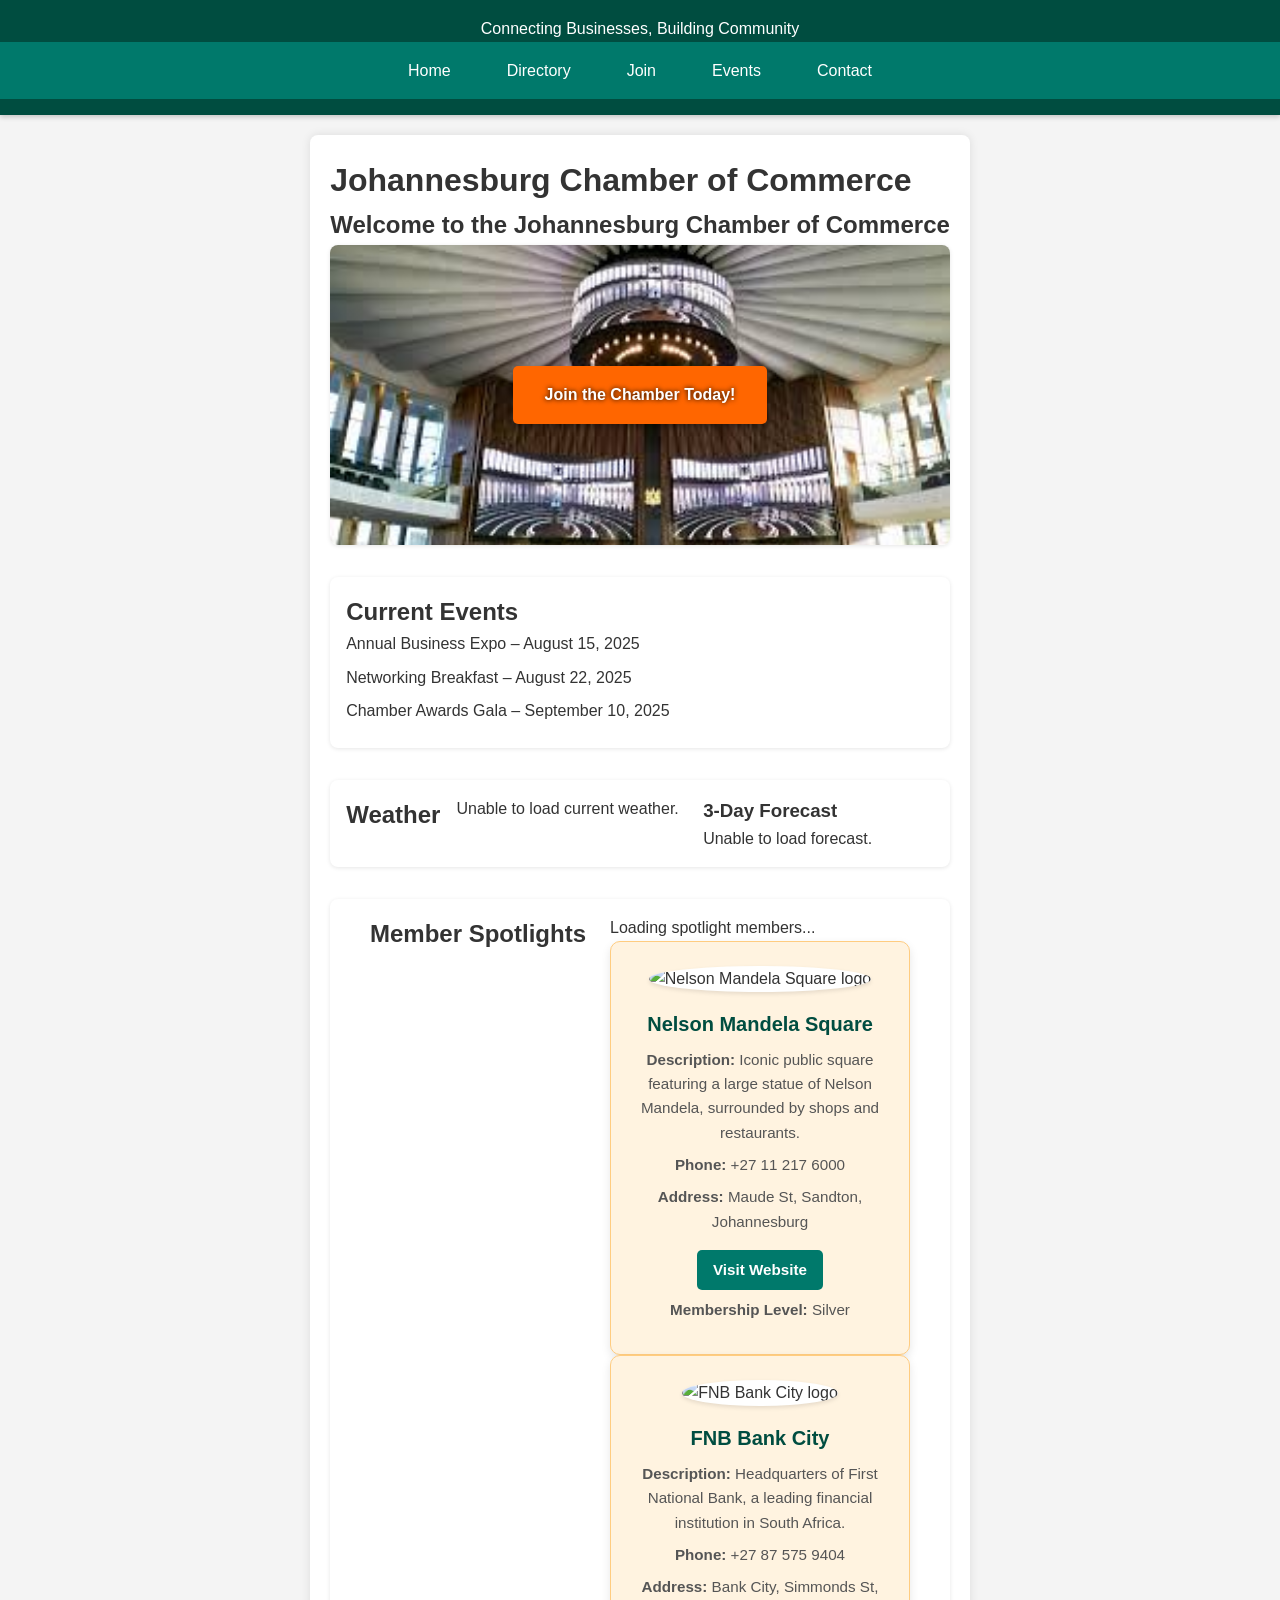
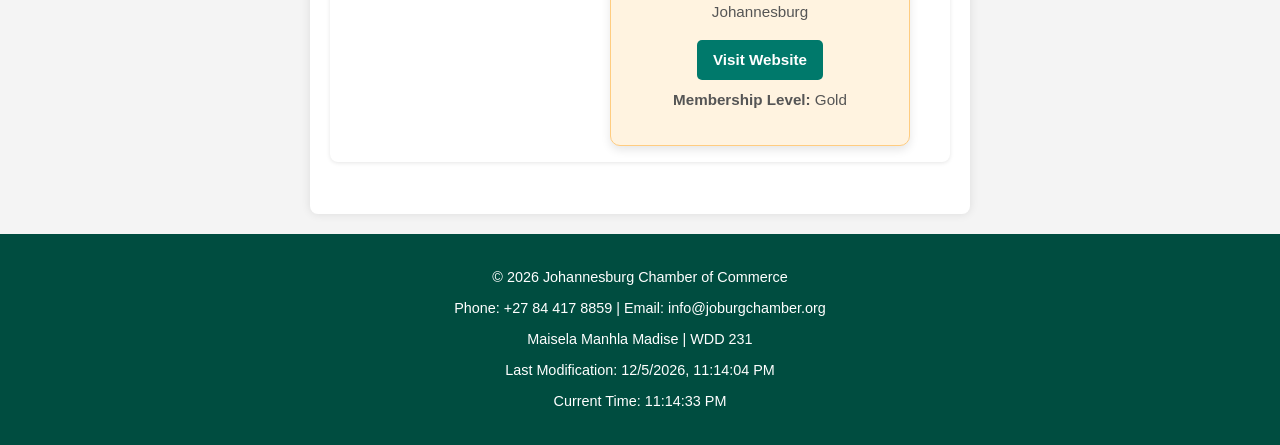
==== commit b4082880: "add" ====
--- a/chamber/index.html
+++ b/chamber/index.html
@@ -1,9 +1,9 @@
 <!DOCTYPE html>
 <html lang="en-US">
 <head>
-  <meta charset="UTF-8" />
+  <meta charset="UTF-8">
   <meta name="viewport" content="width=device-width, initial-scale=1" />
-  <meta name="description" content="Home of members for the Johannesburg Chamber of Commerce. Find local businesses and services." />
+  <meta name="description" content="Official site of the Johannesburg Chamber of Commerce. Discover local businesses, attend events, and join our growing community of professionals." />
   <meta name="author" content="Maisela Manhla Madise" />
   <title>Johannesburg Chamber of Commerce | Home</title>
 
@@ -12,9 +12,9 @@
 
   <!-- Open Graph Metadata -->
   <meta property="og:title" content="Johannesburg Chamber of Commerce Home" />
-  <meta property="og:description" content="Home of members for the Johannesburg Chamber of Commerce. Find local businesses and services." />
-  <meta property="og:image" content="https://maiselamandisa.github.io/chamber/images/chamber.jpeg" />
-  <meta property="og:url" content="https://maiselamandisa.github.io/chamber/" />
+  <meta property="og:description" content="Official site of the Johannesburg Chamber of Commerce. Discover local businesses, attend events, and join our growing community of professionals." />
+  <meta property="og:image" content="images/chamber.jpeg" />
+  <meta property="og:url" content="index.html" />
   <meta property="og:type" content="website" />
 
   <!-- CSS -->
@@ -22,11 +22,10 @@
 </head>
 <body>
   <header>
-    <h1>Johannesburg Chamber of Commerce</h1>
     <p>Connecting Businesses, Building Community</p>
     <nav aria-label="Main navigation">
       <ul>
-        <li><a href="index.html" class="active">Home</a></li>
+        <li><a href="index.html" aria-current="page">Home</a></li>
         <li><a href="directory.html">Directory</a></li>
         <li><a href="join.html">Join</a></li>
         <li><a href="events.html">Events</a></li>
@@ -36,10 +35,11 @@
   </header>
 
   <main>
+    <h1>Johannesburg Chamber of Commerce</h1>
     <h2>Welcome to the Johannesburg Chamber of Commerce</h2>
 
     <section class="hero">
-      <a href="join.html" role="button" aria-label="Join the Chamber Today">Join the Chamber Today!</a>
+      <a href="join.html" role="button" aria-label="Join the Chamber Today" class="cta-button">Join the Chamber Today!</a>
     </section>
 
     <section class="events">
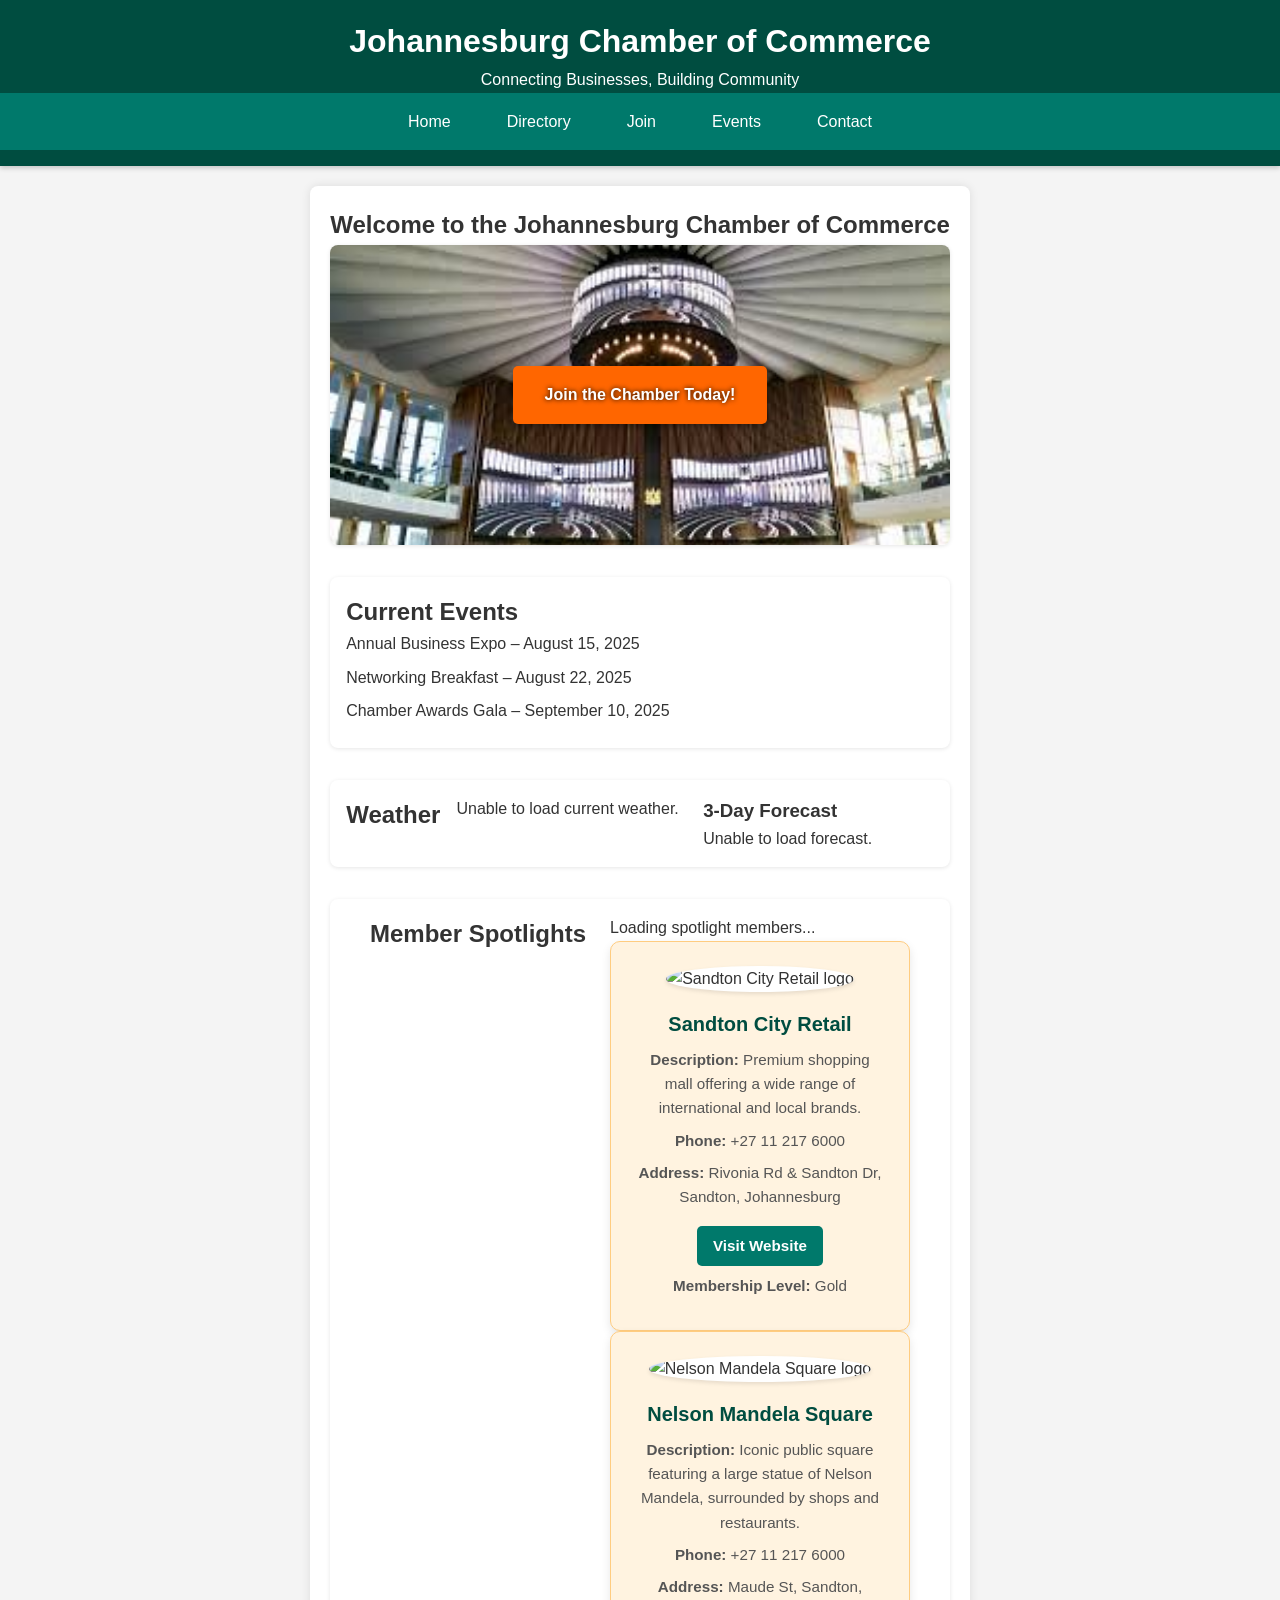
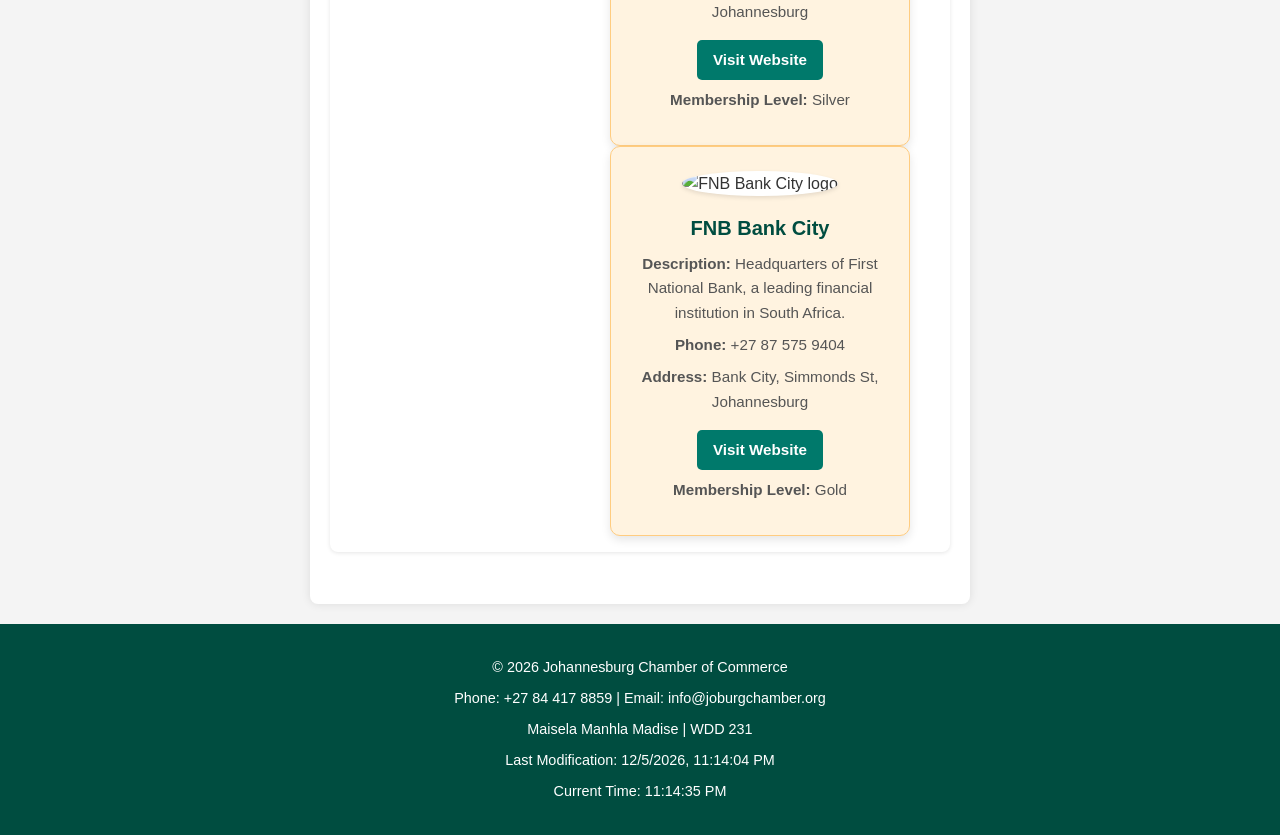
==== commit 4154ac6a: "New" ====
--- a/chamber/index.html
+++ b/chamber/index.html
@@ -21,7 +21,8 @@
   <link rel="stylesheet" href="styles/chamber.css" />
 </head>
 <body>
-  <header>
+  <header> 
+    <h1>Johannesburg Chamber of Commerce</h1>
     <p>Connecting Businesses, Building Community</p>
     <nav aria-label="Main navigation">
       <ul>
@@ -35,7 +36,7 @@
   </header>
 
   <main>
-    <h1>Johannesburg Chamber of Commerce</h1>
+   
     <h2>Welcome to the Johannesburg Chamber of Commerce</h2>
 
     <section class="hero">
--- a/chamber/styles/chamber.css
+++ b/chamber/styles/chamber.css
@@ -362,3 +362,153 @@
     font-size: 0.9rem;
   }
 }
+/* ---------------- JOIN FORM PAGE ---------------- */
+main h1 {
+  text-align: center;
+  color: #004d40;
+  margin-bottom: 2rem;
+}
+
+form {
+  max-width: 600px;
+  margin: 0 auto 3rem auto;
+  background-color: #ffffff;
+  padding: 2rem;
+  border-radius: 10px;
+  box-shadow: 0 0 10px rgba(0,0,0,0.1);
+  display: flex;
+  flex-direction: column;
+  gap: 1rem;
+}
+
+form label {
+  display: flex;
+  flex-direction: column;
+  font-weight: bold;
+  color: #333;
+  font-size: 0.95rem;
+}
+
+form input[type="text"],
+form input[type="email"],
+form input[type="tel"],
+form select,
+form textarea {
+  padding: 0.75rem;
+  border: 1px solid #ccc;
+  border-radius: 5px;
+  font-size: 1rem;
+  margin-top: 0.3rem;
+}
+
+form input[type="submit"] {
+  background-color: #00796b;
+  color: white;
+  border: none;
+  padding: 0.75rem;
+  font-size: 1rem;
+  border-radius: 5px;
+  cursor: pointer;
+  margin-top: 1rem;
+  transition: background-color 0.3s ease, transform 0.2s ease;
+}
+
+form input[type="submit"]:hover {
+  background-color: #004d40;
+  transform: translateY(-2px);
+}
+
+form input:focus,
+form select:focus,
+form textarea:focus {
+  outline: 2px solid #00796b;
+  border-color: #00796b;
+}
+
+/* ---------------- MEMBERSHIP CARDS ---------------- */
+.membership-cards {
+  display: flex;
+  flex-wrap: wrap;
+  gap: 1.5rem;
+  justify-content: center;
+}
+
+.membership-cards .card {
+  background-color: #fff3e0;
+  border: 1px solid #ffcc80;
+  border-radius: 10px;
+  padding: 1.5rem;
+  width: 250px;
+  text-align: center;
+  box-shadow: 0 4px 10px rgba(0,0,0,0.1);
+  transition: transform 0.3s ease, box-shadow 0.3s ease;
+}
+
+.membership-cards .card:hover {
+  transform: translateY(-5px);
+  box-shadow: 0 6px 14px rgba(0,0,0,0.15);
+}
+
+.membership-cards .card h3 {
+  color: #004d40;
+  margin-bottom: 1rem;
+}
+
+.membership-cards .card a {
+  display: inline-block;
+  margin-top: 0.5rem;
+  padding: 0.5rem 1rem;
+  background-color: #00796b;
+  color: white;
+  text-decoration: none;
+  border-radius: 5px;
+  font-weight: bold;
+  transition: background-color 0.3s ease;
+}
+
+.membership-cards .card a:hover {
+  background-color: #004d40;
+}
+
+/* ---------------- MODALS ---------------- */
+.modal {
+  display: none;
+  position: fixed;
+  z-index: 1000;
+  left: 0;
+  top: 0;
+  width: 100%;
+  height: 100%;
+  overflow: auto;
+  background-color: rgba(0,0,0,0.5);
+}
+
+.modal-content {
+  background-color: #fff;
+  margin: 10% auto;
+  padding: 2rem;
+  border-radius: 10px;
+  width: 90%;
+  max-width: 400px;
+  text-align: center;
+  box-shadow: 0 4px 10px rgba(0,0,0,0.2);
+}
+
+.modal-content p {
+  margin-bottom: 1rem;
+}
+
+.modal-content button {
+  background-color: #00796b;
+  color: #fff;
+  border: none;
+  padding: 0.6rem 1.2rem;
+  border-radius: 5px;
+  cursor: pointer;
+  font-weight: bold;
+  transition: background-color 0.3s ease;
+}
+
+.modal-content button:hover {
+  background-color: #004d40;
+}
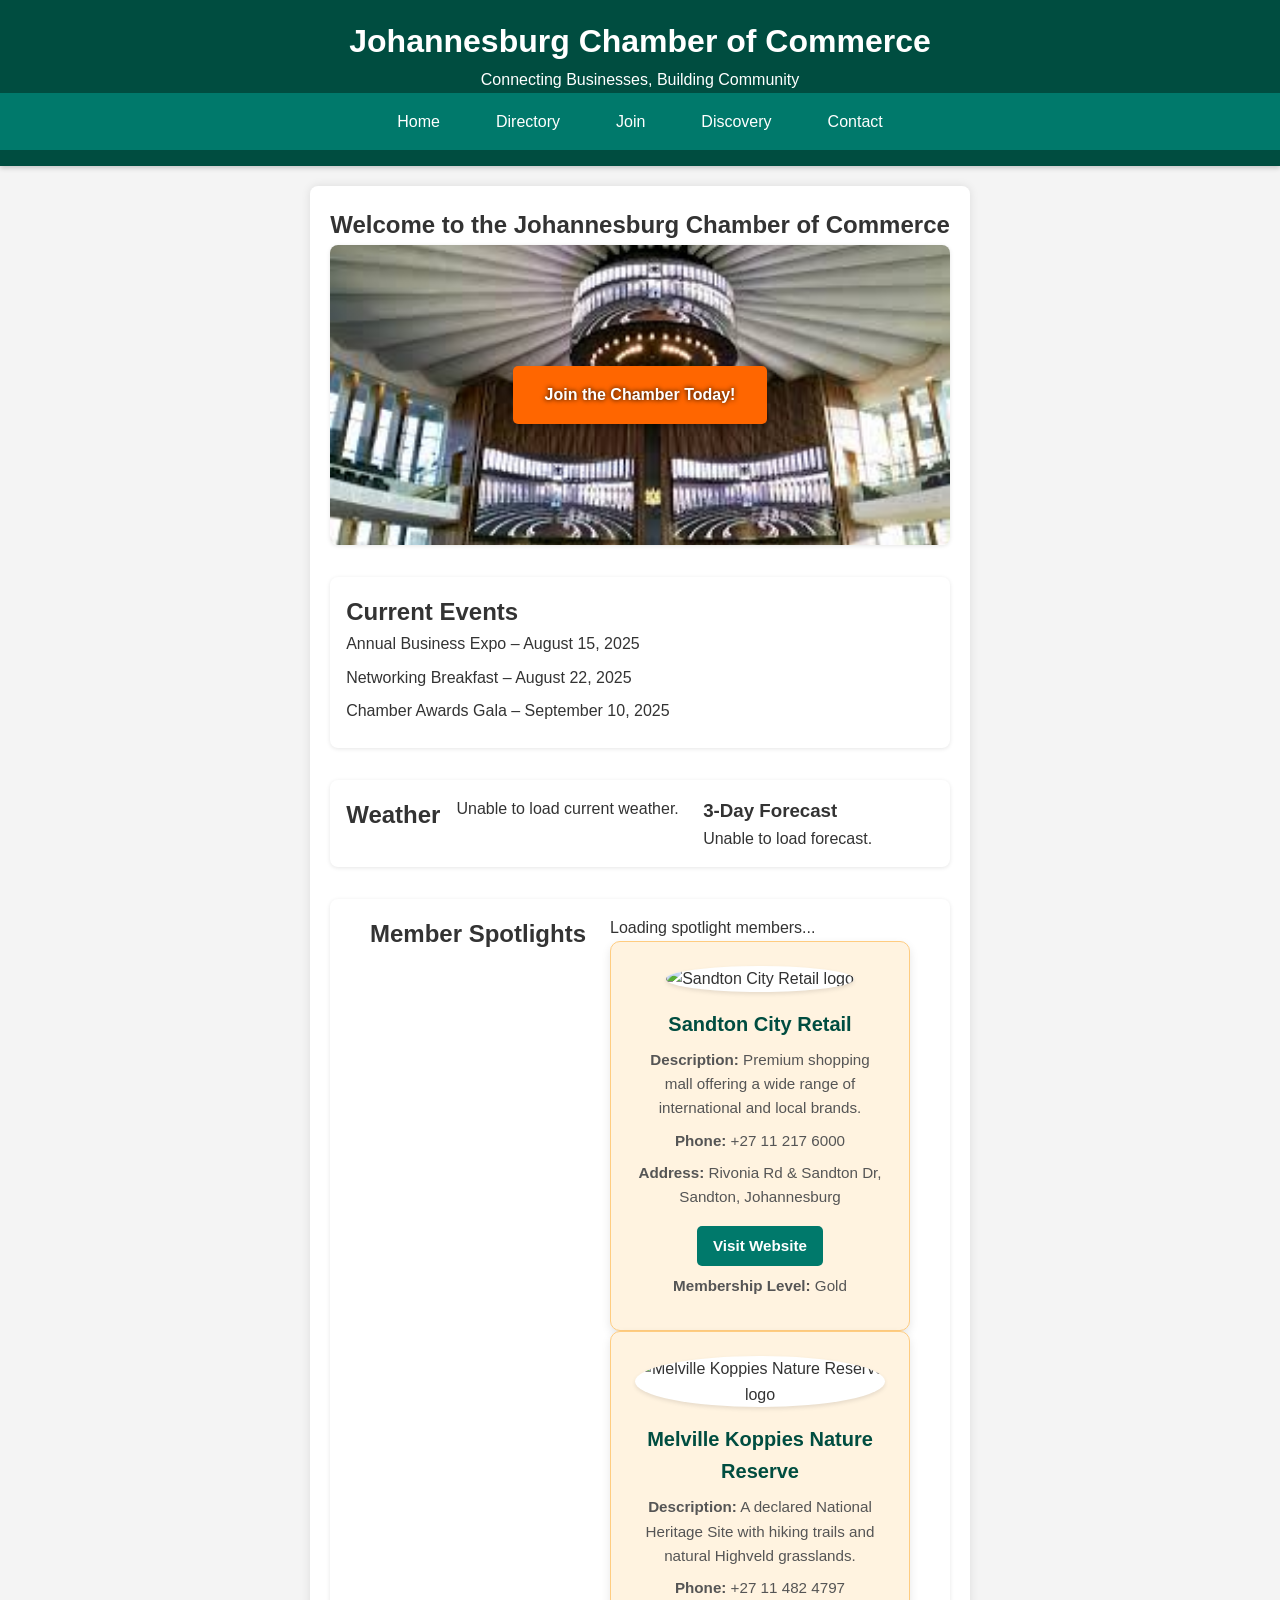
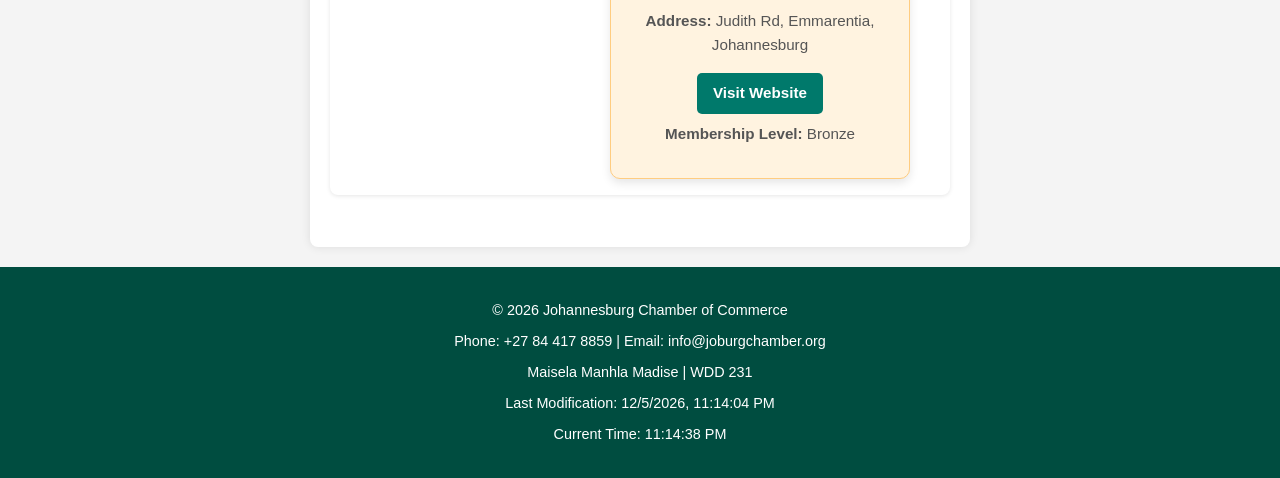
==== commit 4d4de7e3: "New" ====
--- a/chamber/index.html
+++ b/chamber/index.html
@@ -29,7 +29,7 @@
         <li><a href="index.html" aria-current="page">Home</a></li>
         <li><a href="directory.html">Directory</a></li>
         <li><a href="join.html">Join</a></li>
-        <li><a href="events.html">Events</a></li>
+        <li><a href="discovery.html">Discovery</a></li>
         <li><a href="contact.html">Contact</a></li>
       </ul>
     </nav>
--- a/chamber/styles/chamber.css
+++ b/chamber/styles/chamber.css
@@ -339,176 +339,197 @@
   }
 
   .member-display.grid-view {
-    grid-template-columns: 1fr;
+    grid-template-columns: repeat(auto-fit, minmax(200px, 1fr));
   }
-
-  .member-list-item {
-    flex-direction: column;
-    text-align: center;
-  }
-
-  .member-list-item img {
-    margin-bottom: 10px;
-  }
-}
-
-@media (max-width: 480px) {
-  header h1 {
-    font-size: 1.8rem;
-  }
-
-  .view-toggle button {
-    padding: 8px 15px;
-    font-size: 0.9rem;
-  }
-}
-/* ---------------- JOIN FORM PAGE ---------------- */
-main h1 {
-  text-align: center;
-  color: #004d40;
-  margin-bottom: 2rem;
-}
-
+}
+
+/* ---------------- FORMS ---------------- */
 form {
-  max-width: 600px;
-  margin: 0 auto 3rem auto;
-  background-color: #ffffff;
-  padding: 2rem;
-  border-radius: 10px;
-  box-shadow: 0 0 10px rgba(0,0,0,0.1);
-  display: flex;
-  flex-direction: column;
-  gap: 1rem;
-}
-
-form label {
-  display: flex;
-  flex-direction: column;
-  font-weight: bold;
-  color: #333;
-  font-size: 0.95rem;
-}
-
-form input[type="text"],
-form input[type="email"],
-form input[type="tel"],
-form select,
-form textarea {
-  padding: 0.75rem;
-  border: 1px solid #ccc;
+  max-width: 500px;
+  margin: 20px auto;
+  background: #f9f9f9;
+  padding: 1rem;
+  border-radius: 8px;
+  box-shadow: 0 0 6px rgba(0,0,0,0.1);
+}
+
+input[type="text"],
+input[type="email"],
+textarea {
+  width: 100%;
+  padding: 10px;
+  margin-bottom: 1rem;
+  border: 1px solid #ddd;
   border-radius: 5px;
   font-size: 1rem;
-  margin-top: 0.3rem;
-}
-
-form input[type="submit"] {
+}
+
+input[type="submit"],
+button {
   background-color: #00796b;
   color: white;
   border: none;
-  padding: 0.75rem;
-  font-size: 1rem;
-  border-radius: 5px;
-  cursor: pointer;
-  margin-top: 1rem;
-  transition: background-color 0.3s ease, transform 0.2s ease;
-}
-
-form input[type="submit"]:hover {
-  background-color: #004d40;
-  transform: translateY(-2px);
-}
-
-form input:focus,
-form select:focus,
-form textarea:focus {
-  outline: 2px solid #00796b;
-  border-color: #00796b;
-}
-
-/* ---------------- MEMBERSHIP CARDS ---------------- */
-.membership-cards {
-  display: flex;
-  flex-wrap: wrap;
-  gap: 1.5rem;
-  justify-content: center;
-}
-
-.membership-cards .card {
-  background-color: #fff3e0;
-  border: 1px solid #ffcc80;
-  border-radius: 10px;
-  padding: 1.5rem;
-  width: 250px;
-  text-align: center;
-  box-shadow: 0 4px 10px rgba(0,0,0,0.1);
-  transition: transform 0.3s ease, box-shadow 0.3s ease;
-}
-
-.membership-cards .card:hover {
-  transform: translateY(-5px);
-  box-shadow: 0 6px 14px rgba(0,0,0,0.15);
-}
-
-.membership-cards .card h3 {
-  color: #004d40;
-  margin-bottom: 1rem;
-}
-
-.membership-cards .card a {
-  display: inline-block;
-  margin-top: 0.5rem;
-  padding: 0.5rem 1rem;
-  background-color: #00796b;
-  color: white;
-  text-decoration: none;
-  border-radius: 5px;
-  font-weight: bold;
-  transition: background-color 0.3s ease;
-}
-
-.membership-cards .card a:hover {
-  background-color: #004d40;
-}
-
-/* ---------------- MODALS ---------------- */
-.modal {
-  display: none;
-  position: fixed;
-  z-index: 1000;
-  left: 0;
-  top: 0;
-  width: 100%;
-  height: 100%;
-  overflow: auto;
-  background-color: rgba(0,0,0,0.5);
-}
-
-.modal-content {
-  background-color: #fff;
-  margin: 10% auto;
-  padding: 2rem;
-  border-radius: 10px;
-  width: 90%;
-  max-width: 400px;
-  text-align: center;
-  box-shadow: 0 4px 10px rgba(0,0,0,0.2);
-}
-
-.modal-content p {
-  margin-bottom: 1rem;
-}
-
-.modal-content button {
-  background-color: #00796b;
-  color: #fff;
-  border: none;
-  padding: 0.6rem 1.2rem;
+  padding: 12px 25px;
   border-radius: 5px;
   cursor: pointer;
   font-weight: bold;
   transition: background-color 0.3s ease;
 }
 
-.modal-content button:hover {
-  background-color: #004d40;
-}
+input[type="submit"]:hover,
+button:hover {
+  background-color: #004d40;
+}
+
+/* ---------------- MODALS ---------------- */
+.modal {
+  position: fixed;
+  top: 0;
+  left: 0;
+  width: 100%;
+  height: 100%;
+  background-color: rgba(0,0,0,0.7);
+  display: flex;
+  justify-content: center;
+  align-items: center;
+  visibility: hidden;
+  opacity: 0;
+  transition: opacity 0.3s ease;
+  z-index: 1000;
+}
+
+.modal.active {
+  visibility: visible;
+  opacity: 1;
+}
+
+.modal-content {
+  background-color: white;
+  padding: 20px;
+  border-radius: 8px;
+  max-width: 600px;
+  width: 90%;
+  max-height: 90vh;
+  overflow-y: auto;
+  position: relative;
+}
+
+.modal-close {
+  position: absolute;
+  top: 10px;
+  right: 15px;
+  background: none;
+  border: none;
+  font-size: 1.5rem;
+  cursor: pointer;
+  color: #333;
+}
+
+/* ---------------- DISCOVER PAGE GRID ---------------- */
+.discover-grid {
+  display: grid;
+  gap: 1.5rem;
+  grid-template-columns: 1fr;
+  grid-template-areas:
+    "card1"
+    "card2"
+    "card3"
+    "card4"
+    "card5"
+    "card6"
+    "card7"
+    "card8";
+}
+
+.discover-card {
+  background-color: #fff;
+  border-radius: 8px;
+  box-shadow: 0 0 8px rgba(0,0,0,0.1);
+  padding: 1rem;
+  display: flex;
+  flex-direction: column;
+  justify-content: space-between;
+  transition: box-shadow 0.3s ease;
+}
+
+.discover-card:hover {
+  box-shadow: 0 6px 15px rgba(0,0,0,0.15);
+}
+
+.discover-card figure {
+  margin-bottom: 1rem;
+  overflow: hidden;
+  border-radius: 8px;
+}
+
+.discover-card img {
+  width: 100%;
+  height: 200px;
+  object-fit: cover;
+  border-radius: 8px;
+  transition: filter 0.3s ease, transform 0.3s ease;
+}
+
+/* Hover effect only on devices with hover */
+@media (hover: hover) and (pointer: fine) {
+  .discover-card img:hover {
+    filter: brightness(1.15);
+    transform: scale(1.05);
+  }
+}
+
+.discover-card h2 {
+  color: #004d40;
+  margin-bottom: 0.5rem;
+  font-size: 1.3rem;
+}
+
+.discover-card address {
+  font-style: normal;
+  color: #555;
+  margin-bottom: 0.5rem;
+}
+
+.discover-card p {
+  flex-grow: 1;
+  color: #333;
+  margin-bottom: 1rem;
+}
+
+.discover-card button {
+  align-self: start;
+  background-color: #00796b;
+  color: white;
+  border: none;
+  padding: 0.5rem 1rem;
+  border-radius: 5px;
+  font-weight: bold;
+  cursor: pointer;
+  transition: background-color 0.3s ease;
+}
+
+.discover-card button:hover {
+  background-color: #004d40;
+}
+
+/* Medium screens */
+@media (min-width: 641px) and (max-width: 1024px) {
+  .discover-grid {
+    grid-template-columns: repeat(2, 1fr);
+    grid-template-areas:
+      "card1 card2"
+      "card3 card4"
+      "card5 card6"
+      "card7 card8";
+  }
+}
+
+/* Large screens */
+@media (min-width: 1025px) {
+  .discover-grid {
+    grid-template-columns: repeat(4, 1fr);
+    grid-template-areas:
+      "card1 card2 card3 card4"
+      "card5 card6 card7 card8";
+  }
+}
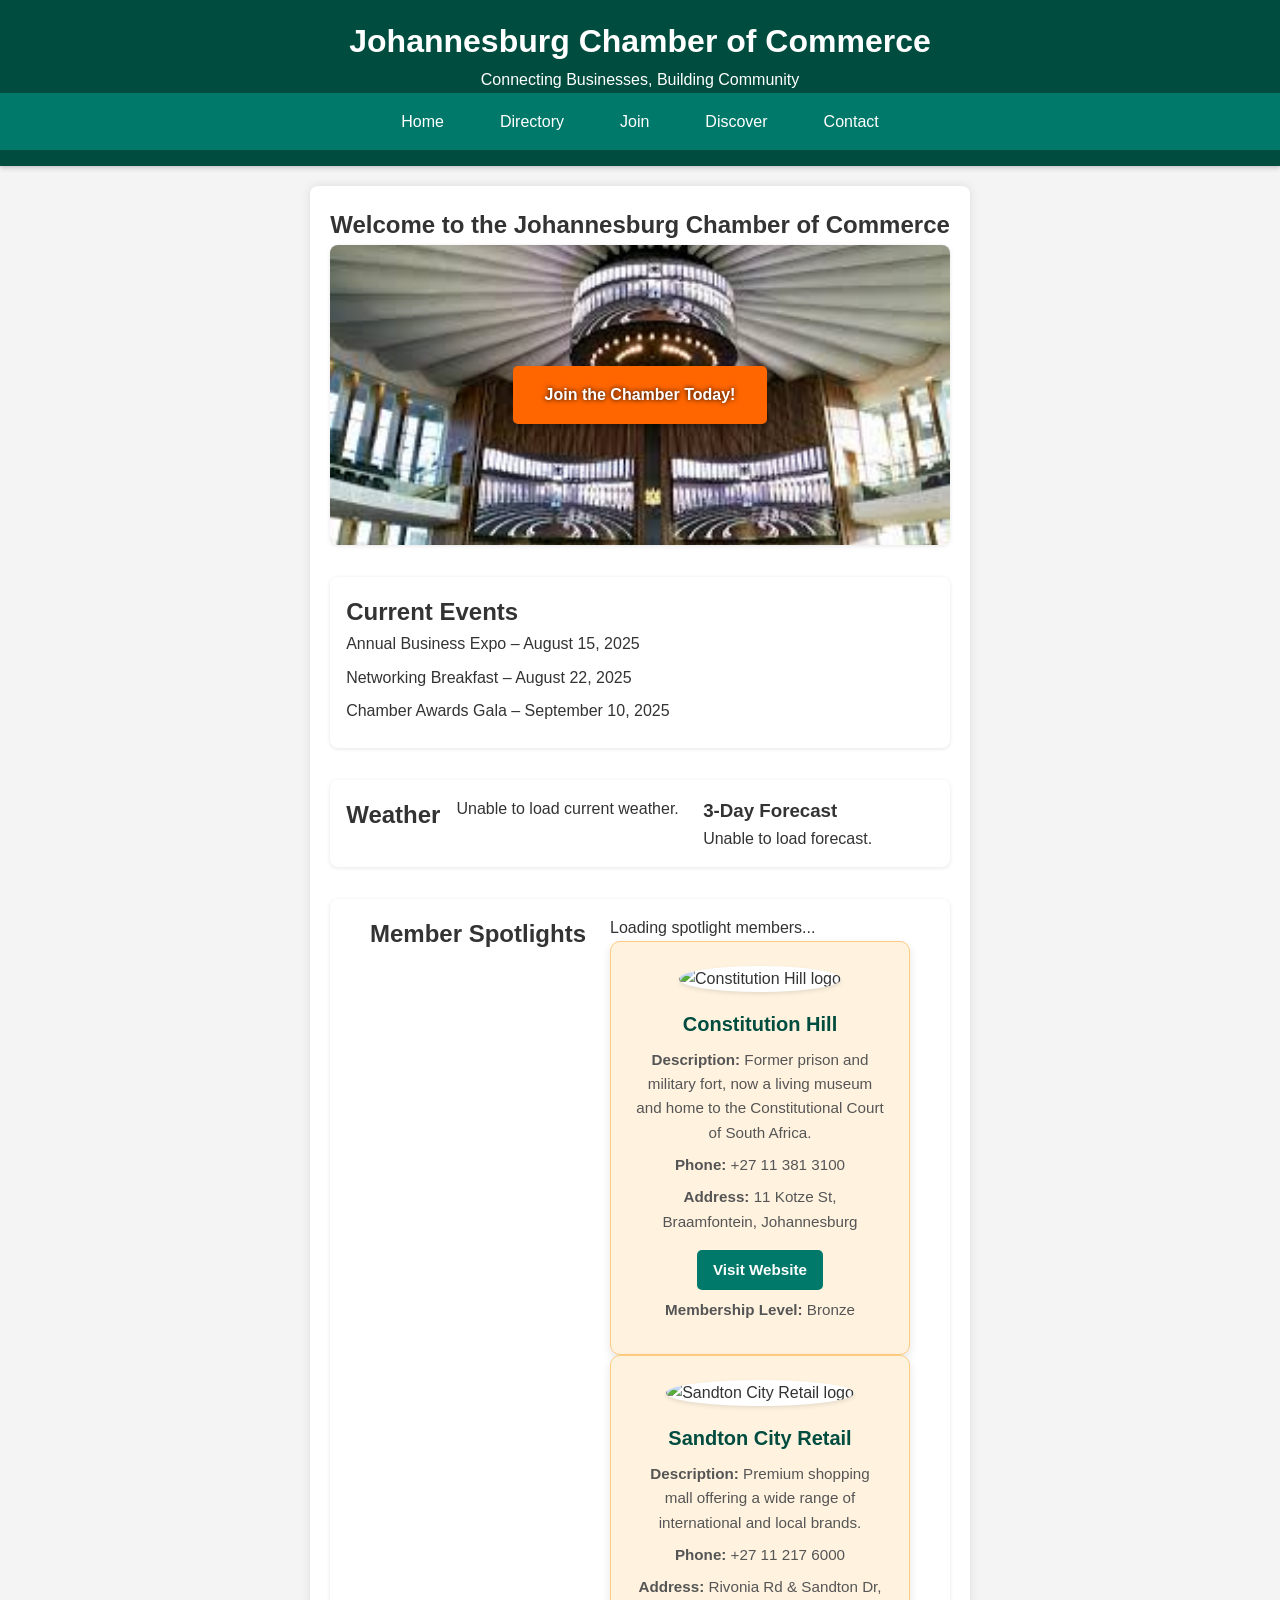
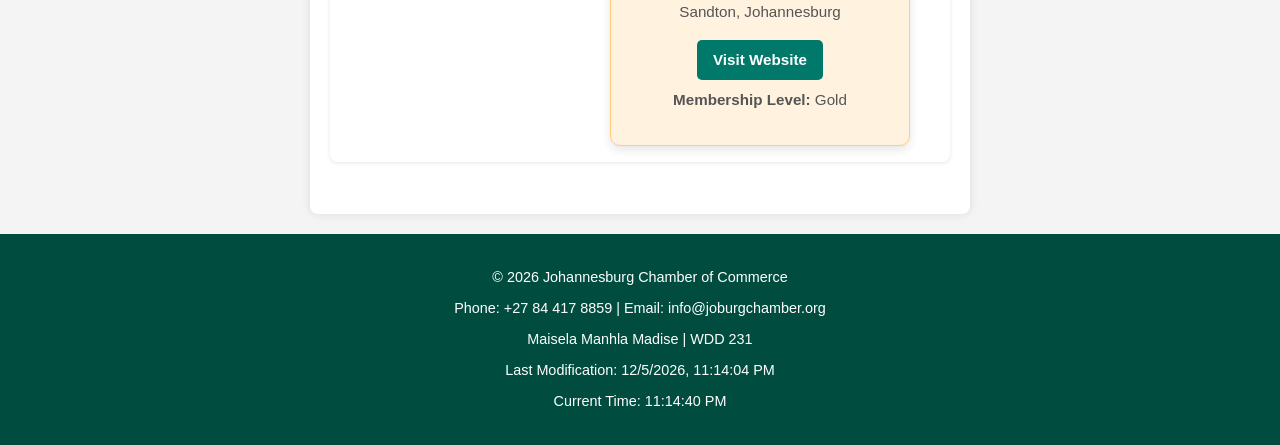
==== commit 46200af7: "Update" ====
--- a/chamber/index.html
+++ b/chamber/index.html
@@ -29,7 +29,7 @@
         <li><a href="index.html" aria-current="page">Home</a></li>
         <li><a href="directory.html">Directory</a></li>
         <li><a href="join.html">Join</a></li>
-        <li><a href="discovery.html">Discovery</a></li>
+        <li><a href="discover.html">Discover</a></li>
         <li><a href="contact.html">Contact</a></li>
       </ul>
     </nav>
